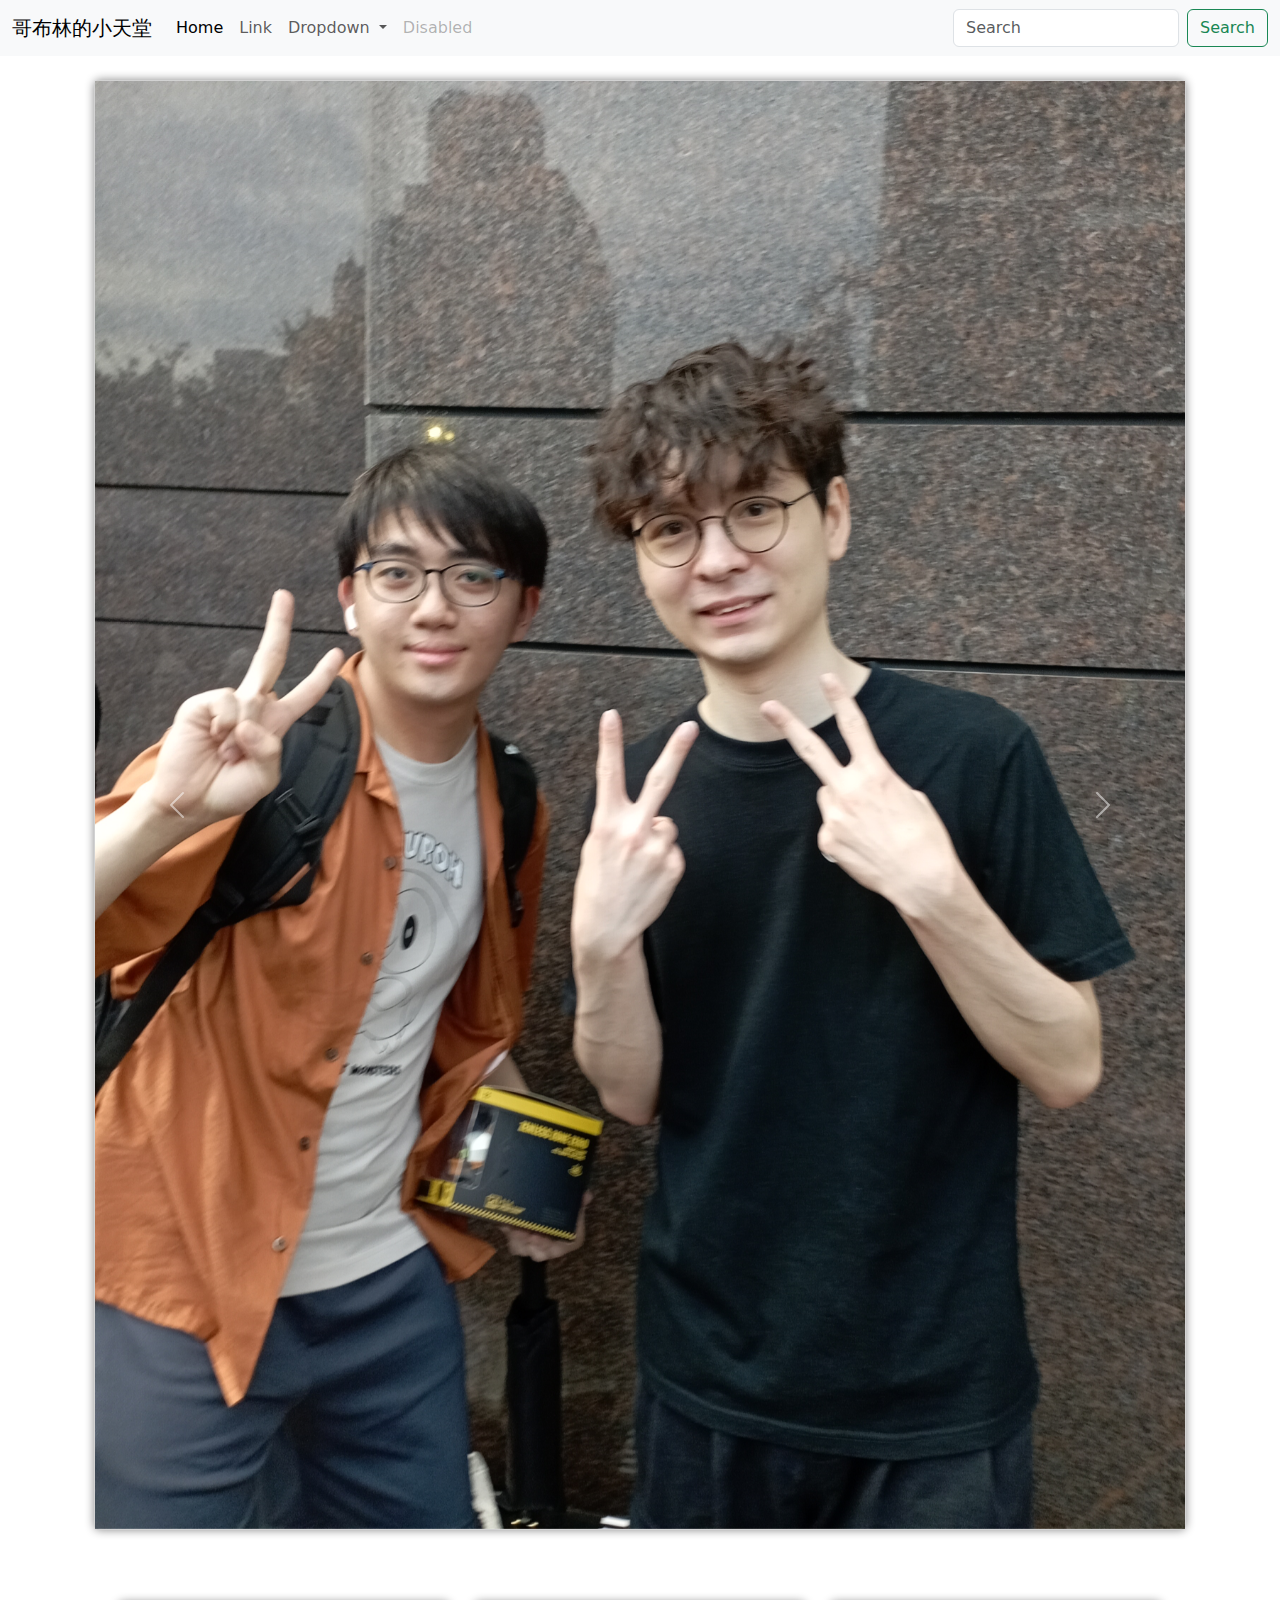
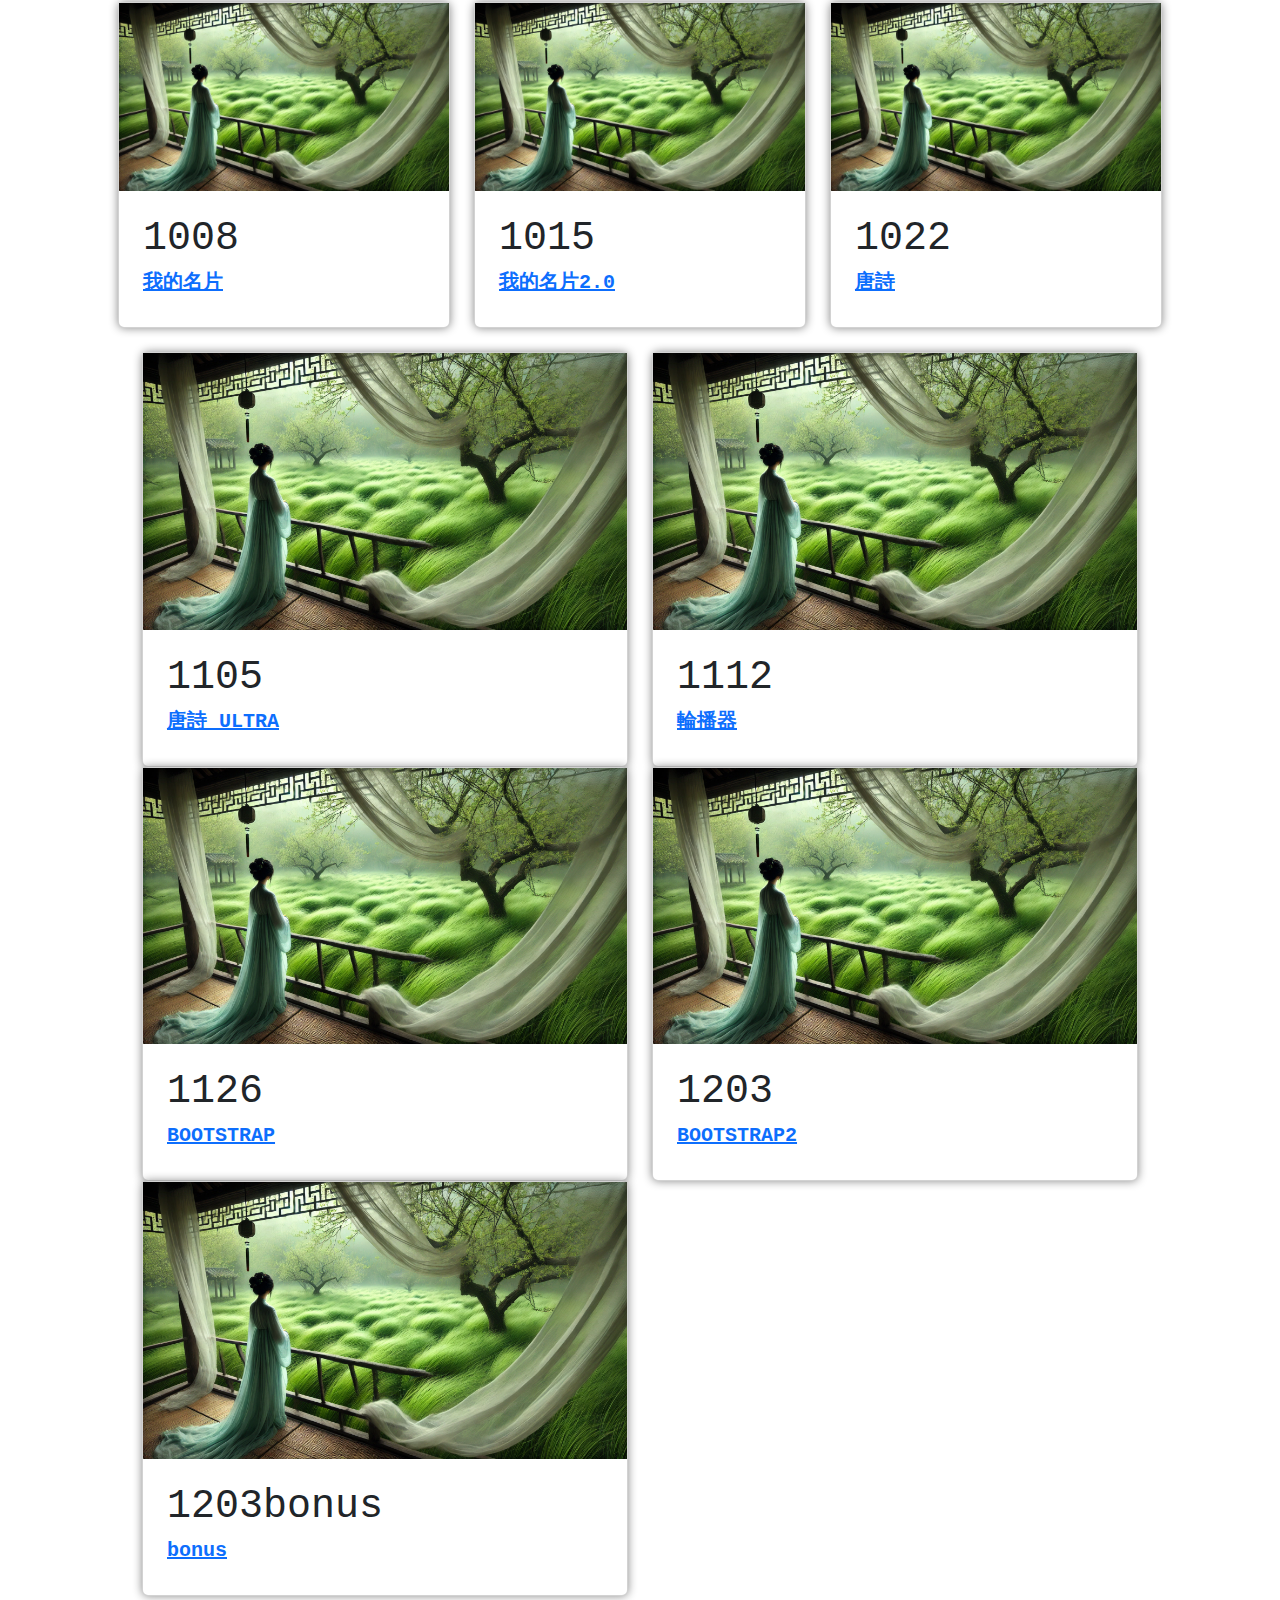
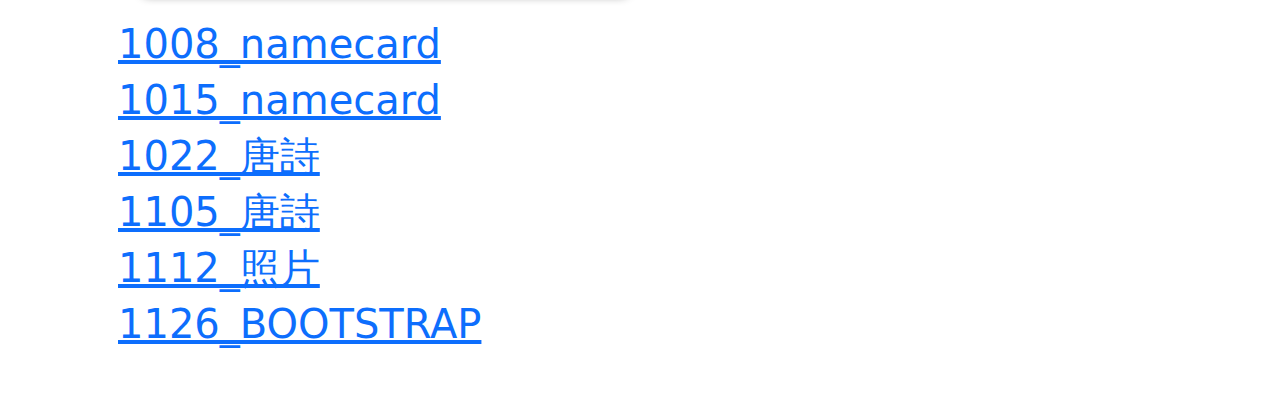
==== index.html @ 8b41d86b "Add files via upload" ====
<!DOCTYPE html>

<html>

	<head>
		<meta charset="utf-8">
		<title>Ian'S NAMECARD</title>
		<link href="https://cdn.jsdelivr.net/npm/bootstrap@5.3.3/dist/css/bootstrap.min.css" rel="stylesheet" integrity="sha384-QWTKZyjpPEjISv5WaRU9OFeRpok6YctnYmDr5pNlyT2bRjXh0JMhjY6hW+ALEwIH" crossorigin="anonymous">
		<script src="https://cdn.jsdelivr.net/npm/bootstrap@5.3.3/dist/js/bootstrap.bundle.min.js" integrity="sha384-YvpcrYf0tY3lHB60NNkmXc5s9fDVZLESaAA55NDzOxhy9GkcIdslK1eN7N6jIeHz" crossorigin="anonymous"></script>
	</head>
	
	<body>	
		<nav class="navbar navbar-expand-lg bg-body-tertiary">
			<div class="container-fluid">
			  <a class="navbar-brand" href="#">哥布林的小天堂</a>
			  <button class="navbar-toggler" type="button" data-bs-toggle="collapse" data-bs-target="#navbarSupportedContent" aria-controls="navbarSupportedContent" aria-expanded="false" aria-label="Toggle navigation">
				<span class="navbar-toggler-icon"></span>
			  </button>
			  <div class="collapse navbar-collapse" id="navbarSupportedContent">
				<ul class="navbar-nav me-auto mb-2 mb-lg-0">
				  <li class="nav-item">
					<a class="nav-link active" aria-current="page" href="#">Home</a>
				  </li>
				  <li class="nav-item">
					<a class="nav-link" href="#">Link</a>
				  </li>
				  <li class="nav-item dropdown">
					<a class="nav-link dropdown-toggle" href="#" role="button" data-bs-toggle="dropdown" aria-expanded="false">
					  Dropdown
					</a>
					<ul class="dropdown-menu">
					  <li><a class="dropdown-item" href="#">Action</a></li>
					  <li><a class="dropdown-item" href="#">Another action</a></li>
					  <li><hr class="dropdown-divider"></li>
					  <li><a class="dropdown-item" href="#">Something else here</a></li>
					</ul>
				  </li>
				  <li class="nav-item">
					<a class="nav-link disabled" aria-disabled="true">Disabled</a>
				  </li>
				</ul>
				<form class="d-flex" role="search">
				  <input class="form-control me-2" type="search" placeholder="Search" aria-label="Search">
				  <button class="btn btn-outline-success" type="submit">Search</button>
				</form>
			  </div>
			</div>
		  </nav>

		  <!--該死的1112-->
		  <div class="container">
			<div class="card">
			<div id="carouselExampleAutoplaying" class="carousel slide" data-bs-ride="carousel">
				<div class="carousel-inner">
				  <div class="carousel-item active">
					<img src="1112/123.jpg" class="d-block w-100" alt="...">
				  </div>
				  <div class="carousel-item">
					<img src="1112/456.jpg" class="d-block w-100" alt="...">
				  </div>
				  <div class="carousel-item">
					<img src="1112/789.jpg" class="d-block w-100" alt="...">
				  </div>
				  <div class="carousel-item">
					<img src="1112/1011.jpg" class="d-block w-100" alt="...">
				  </div>
				  <div class="carousel-item">
					<img src="1112/1213.jpg" class="d-block w-100" alt="...">
				  </div>
				</div>
				<button class="carousel-control-prev" type="button" data-bs-target="#carouselExampleAutoplaying" data-bs-slide="prev">
				  <span class="carousel-control-prev-icon" aria-hidden="true"></span>
				  <span class="visually-hidden">Previous</span>
				</button>
				<button class="carousel-control-next" type="button" data-bs-target="#carouselExampleAutoplaying" data-bs-slide="next">
				  <span class="carousel-control-next-icon" aria-hidden="true"></span>
				  <span class="visually-hidden">Next</span>
				</button>
			  </div>
			</div>
			</div>	

			<!--唐詩-->
			<div class="container ">
				<style>
						 .card {
							 width: 100%;
							 box-shadow: 0px 0px 10px 0px #888888;
						 }
						 
						 .container{
							 padding: 24px 24px;
						 
						 }
						 .lxgw-wenkai-mono-tc-regular {
			  font-family: "LXGW WenKai Mono TC", monospace;
			  font-weight: 400;
			  font-style: normal;}
			  </style>
			  <div class="container ">
			  <div class="row">
				<div class="col-4">
				<div class="card">
					  
					 <img src="1105/123.png" ait="Avatar" style="width:100%">
					  <div class="container lxgw-wenkai-mono-tc-regular">
					  <h1>1008</h2>
				<h5><b><a href="./1008/1008_namecard.html">我的名片</a></b></h4>
					
					  </div>
					</div>
				</div>
				<div class="col-4">
					<div class="card">
					  
					 <img src="1105/123.png" ait="Avatar" style="width:100%">
					  <div class="container lxgw-wenkai-mono-tc-regular">
					  <h1>1015</h2>
				<h5><b><a href="./1015/index.html">我的名片2.0</a></b></h4>
					
			
					  </div>
					</div>
				</div>
				<div class="col-4">
					<div class="card">
					  
					 <img src="1105/123.png" ait="Avatar" style="width:100%">
					  <div class="container lxgw-wenkai-mono-tc-regular">
					  <h1> 1022</h2>
				<h5><b><a href="./1022/index.html">唐詩</a></b></h4>
					
					  </div>
					</div>
				</div>
			   
				</div>
			   
			
				 <div class="container ">
			  <div class="row">
				<div class="col-6">
				<div class="card">
					  
					 <img src="1105/123.png" ait="Avatar" style="width:100%">
					  <div class="container lxgw-wenkai-mono-tc-regular">
					  <h1>1105</h2>
				<h5><b><a href="./1105/index.html">唐詩 ULTRA</a></b></h4>
					
					  </div>
					</div>
				</div>
				<div class="col-6">
					<div class="card">
					  
					 <img src="1105/123.png" ait="Avatar" style="width:100%">
					  <div class="container lxgw-wenkai-mono-tc-regular">
					  <h1>1112</h2>
				<h5><b><a href="./1112/index.html">輪播器</a></b></h4>
					
					  </div>
					</div>
				</div>
				<div class="col-6">
					<div class="card">
					  
					 <img src="1105/123.png" ait="Avatar" style="width:100%">
					  <div class="container lxgw-wenkai-mono-tc-regular">
					  <h1>1126</h2>
				<h5><b><a href="./1126/index.html">BOOTSTRAP</a></b></h4>
					
					  </div>
					</div>
				</div>
				<div class="col-6">
					<div class="card">
					  
					 <img src="1105/123.png" ait="Avatar" style="width:100%">
					  <div class="container lxgw-wenkai-mono-tc-regular">
					  <h1>1203</h2>
				<h5><b><a href="./1203/index.html">BOOTSTRAP2</a></b></h4>
					
					  </div>
					</div>
				</div>
				<div class="col-6">
					<div class="card">
					  
					 <img src="1105/123.png" ait="Avatar" style="width:100%">
					  <div class="container lxgw-wenkai-mono-tc-regular">
					  <h1>1203bonus</h2>
				<h5><b><a href="./1203bonus/index.html">bonus</a></b></h4>
					
					  </div>
					</div>
				</div>
				
			   
				</div>
				 </div>
			  
		<h1>
		
		   <a href='.\1008\1008_namecard.html'>
		       1008_namecard
			</a>
        </h1>   
		<h1>
		   <a href='.\1015\index.html'>
		       1015_namecard
			</a>
        </h1>   	
		<h1>
		   <a href='.\1022\index.html'>
		       1022_唐詩
			</a>
        </h1>   
			<h1>
		   <a href='.\1105\index.html'>
		       1105_唐詩
			</a>
        </h1>   
		<h1>
		   <a href='.\1112\index.html'>
		       1112_照片
			</a>
        </h1>   
				  <h1>
		   <a href='.\1126\index.html'>
		       1126_BOOTSTRAP
			</a>
        </h1>   
	</body>


</html>
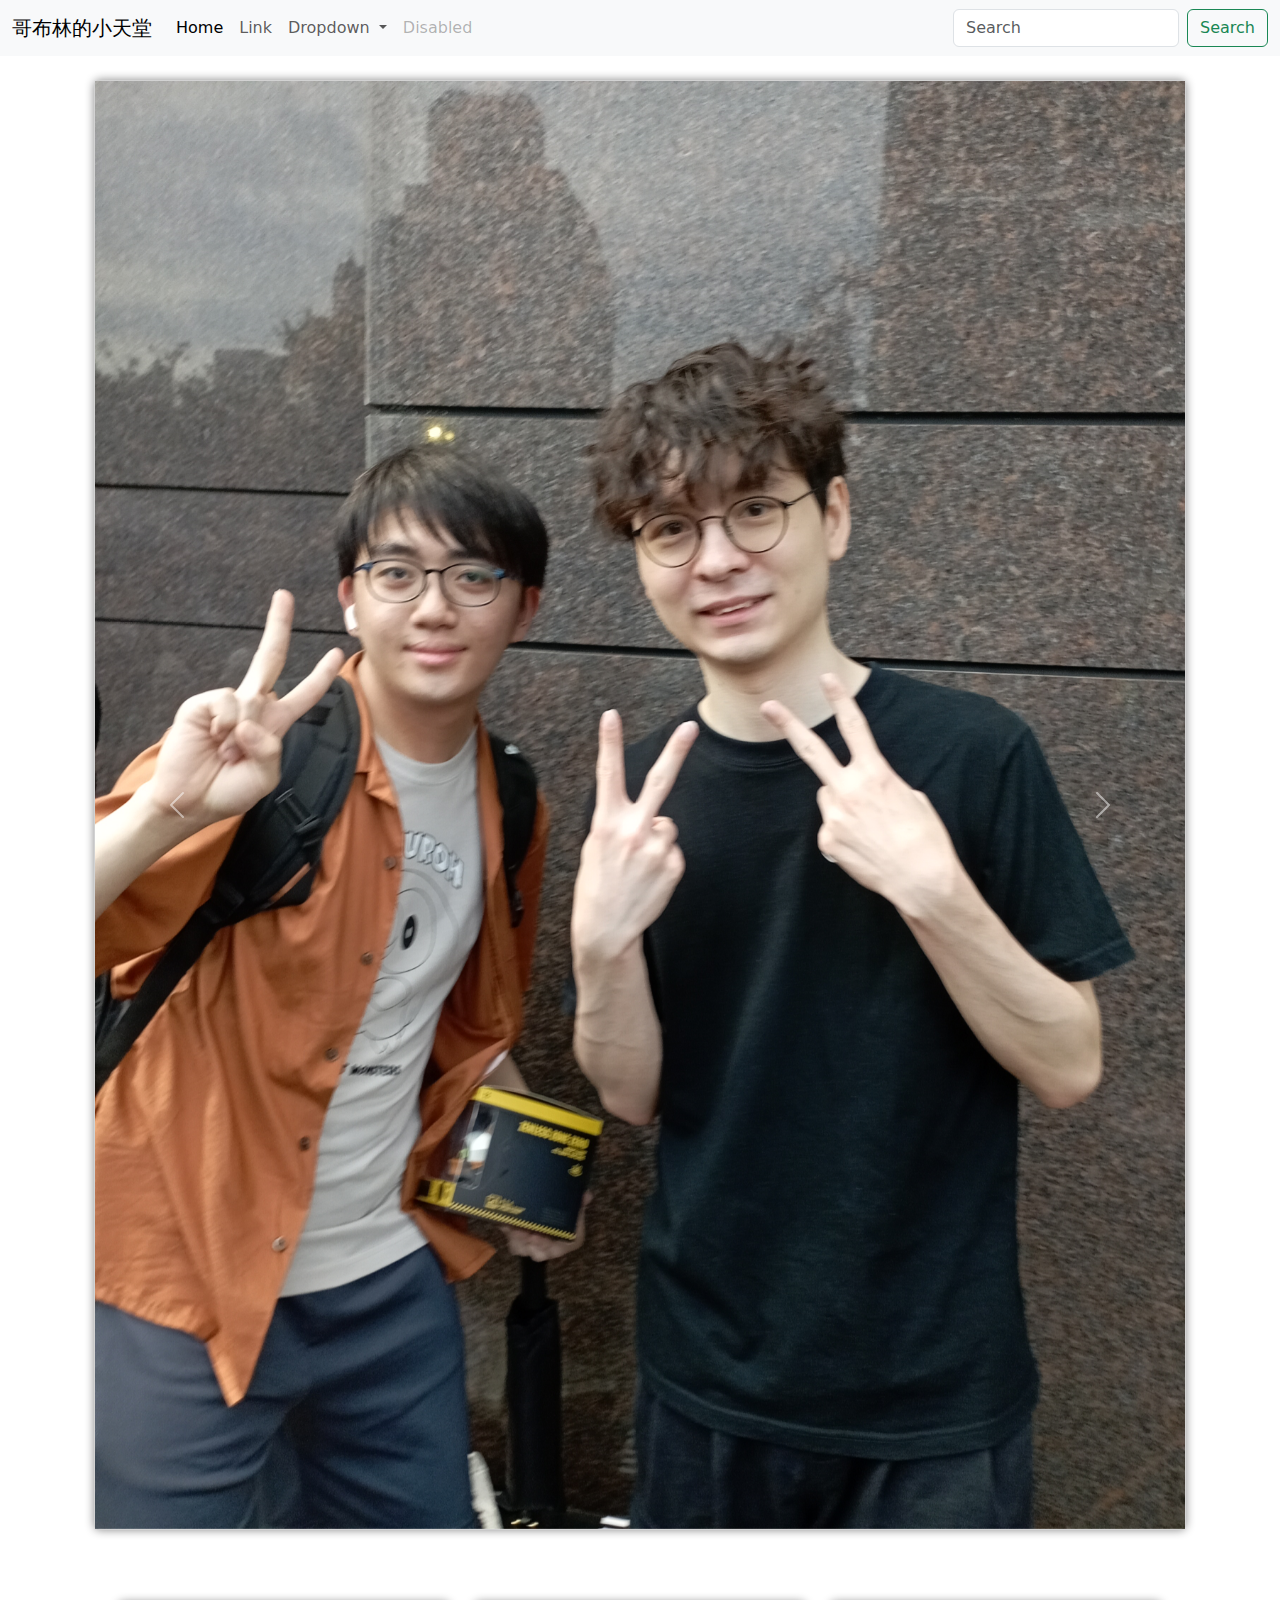
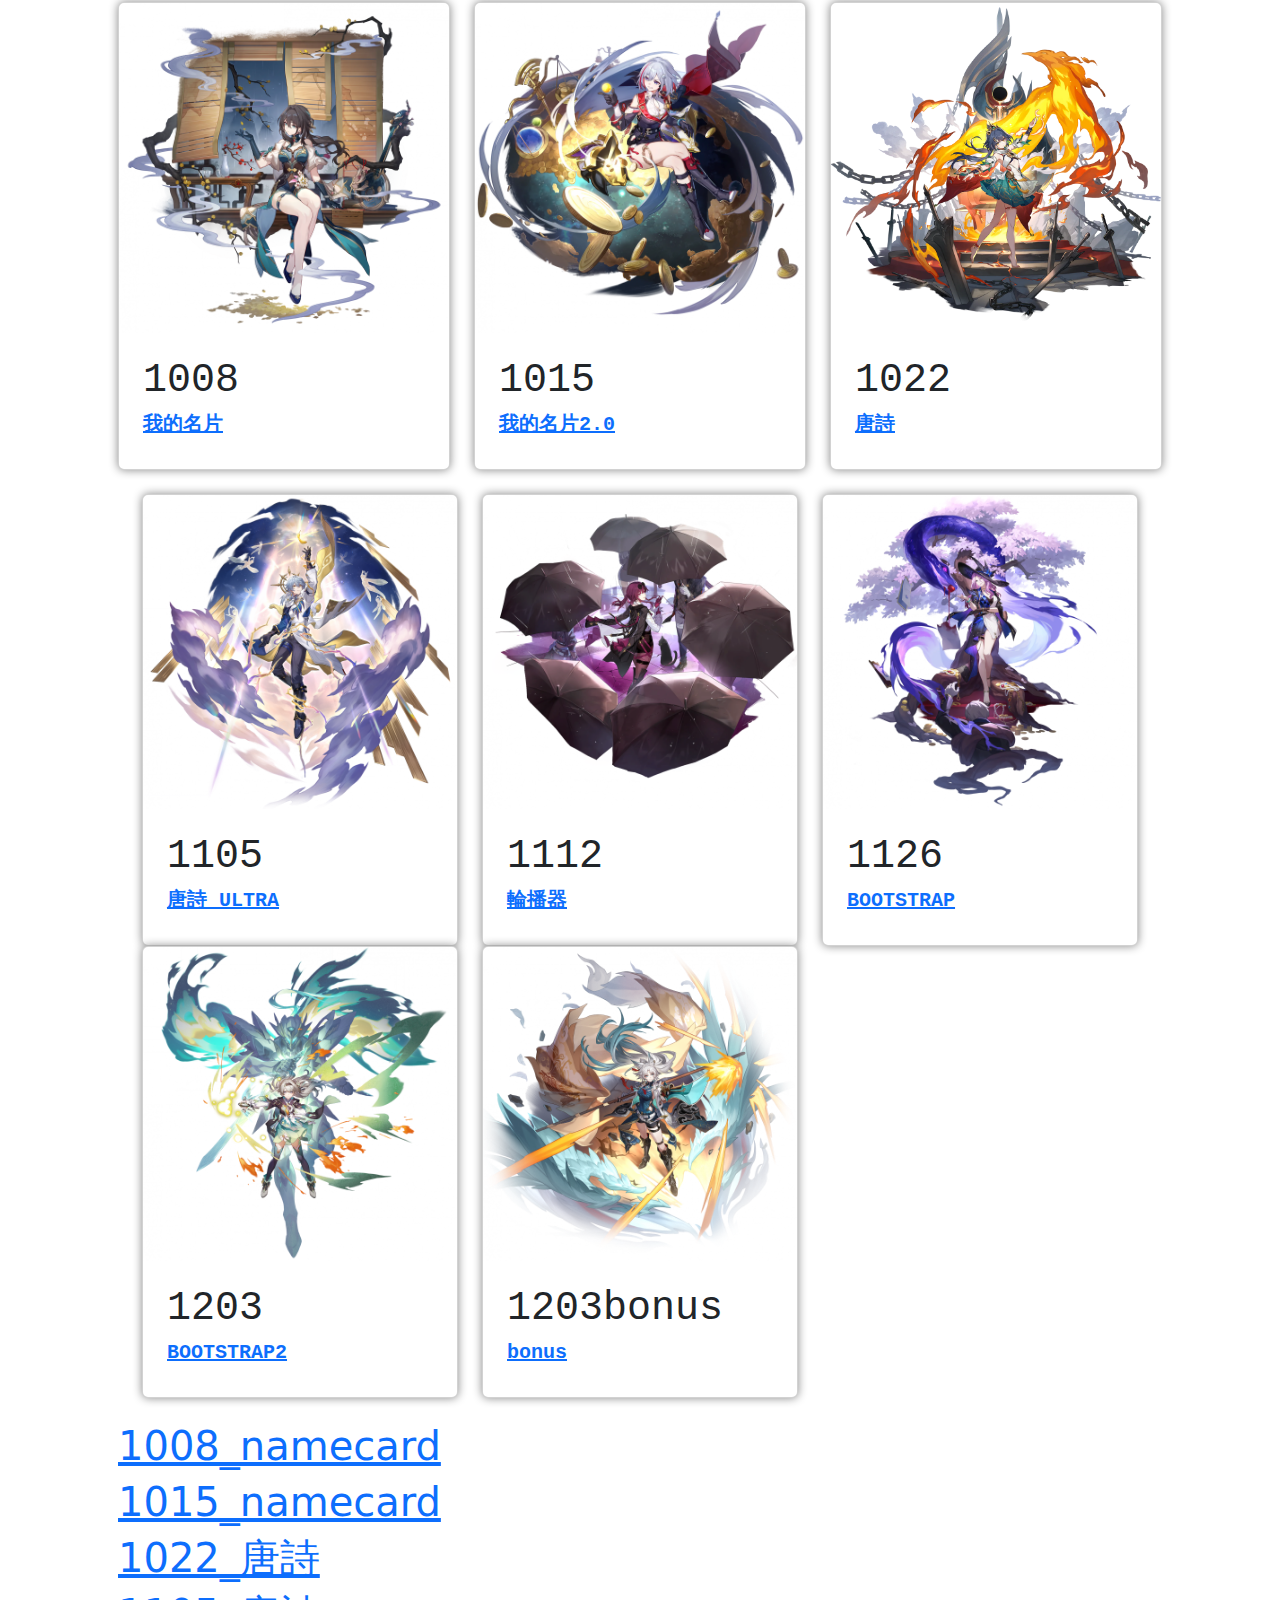
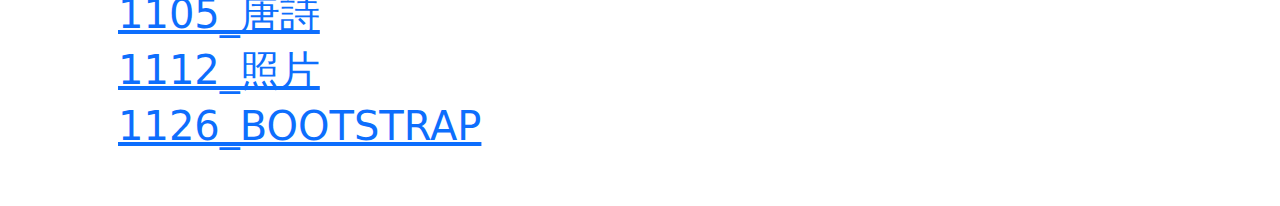
==== commit 521b590b: "Add files via upload" ====
--- a/index.html
+++ b/index.html
@@ -102,7 +102,7 @@
 				<div class="col-4">
 				<div class="card">
 					  
-					 <img src="1105/123.png" ait="Avatar" style="width:100%">
+					 <img src="1105/阮•梅.png" ait="Avatar" style="width:100%">
 					  <div class="container lxgw-wenkai-mono-tc-regular">
 					  <h1>1008</h2>
 				<h5><b><a href="./1008/1008_namecard.html">我的名片</a></b></h4>
@@ -113,7 +113,7 @@
 				<div class="col-4">
 					<div class="card">
 					  
-					 <img src="1105/123.png" ait="Avatar" style="width:100%">
+					 <img src="1105/托帕.png" ait="Avatar" style="width:100%">
 					  <div class="container lxgw-wenkai-mono-tc-regular">
 					  <h1>1015</h2>
 				<h5><b><a href="./1015/index.html">我的名片2.0</a></b></h4>
@@ -125,7 +125,7 @@
 				<div class="col-4">
 					<div class="card">
 					  
-					 <img src="1105/123.png" ait="Avatar" style="width:100%">
+					 <img src="1105/雲離.png" ait="Avatar" style="width:100%">
 					  <div class="container lxgw-wenkai-mono-tc-regular">
 					  <h1> 1022</h2>
 				<h5><b><a href="./1022/index.html">唐詩</a></b></h4>
@@ -139,10 +139,10 @@
 			
 				 <div class="container ">
 			  <div class="row">
-				<div class="col-6">
+				<div class="col-4">
 				<div class="card">
 					  
-					 <img src="1105/123.png" ait="Avatar" style="width:100%">
+					 <img src="1105/星期日.png" ait="Avatar" style="width:100%">
 					  <div class="container lxgw-wenkai-mono-tc-regular">
 					  <h1>1105</h2>
 				<h5><b><a href="./1105/index.html">唐詩 ULTRA</a></b></h4>
@@ -150,10 +150,10 @@
 					  </div>
 					</div>
 				</div>
-				<div class="col-6">
-					<div class="card">
-					  
-					 <img src="1105/123.png" ait="Avatar" style="width:100%">
+				<div class="col-4">
+					<div class="card">
+					  
+					 <img src="1105/卡芙卡.png" ait="Avatar" style="width:100%">
 					  <div class="container lxgw-wenkai-mono-tc-regular">
 					  <h1>1112</h2>
 				<h5><b><a href="./1112/index.html">輪播器</a></b></h4>
@@ -161,10 +161,10 @@
 					  </div>
 					</div>
 				</div>
-				<div class="col-6">
-					<div class="card">
-					  
-					 <img src="1105/123.png" ait="Avatar" style="width:100%">
+				<div class="col-4">
+					<div class="card">
+					  
+					 <img src="1105/翡翠.png" ait="Avatar" style="width:100%">
 					  <div class="container lxgw-wenkai-mono-tc-regular">
 					  <h1>1126</h2>
 				<h5><b><a href="./1126/index.html">BOOTSTRAP</a></b></h4>
@@ -172,10 +172,11 @@
 					  </div>
 					</div>
 				</div>
-				<div class="col-6">
-					<div class="card">
-					  
-					 <img src="1105/123.png" ait="Avatar" style="width:100%">
+				<br>
+				<div class="col-4">
+					<div class="card">
+					  
+					 <img src="1105/流萤.png" ait="Avatar" style="width:100%">
 					  <div class="container lxgw-wenkai-mono-tc-regular">
 					  <h1>1203</h2>
 				<h5><b><a href="./1203/index.html">BOOTSTRAP2</a></b></h4>
@@ -183,10 +184,10 @@
 					  </div>
 					</div>
 				</div>
-				<div class="col-6">
-					<div class="card">
-					  
-					 <img src="1105/123.png" ait="Avatar" style="width:100%">
+				<div class="col-4">
+					<div class="card">
+					  
+					 <img src="1105/飛霄.png" ait="Avatar" style="width:100%">
 					  <div class="container lxgw-wenkai-mono-tc-regular">
 					  <h1>1203bonus</h2>
 				<h5><b><a href="./1203bonus/index.html">bonus</a></b></h4>
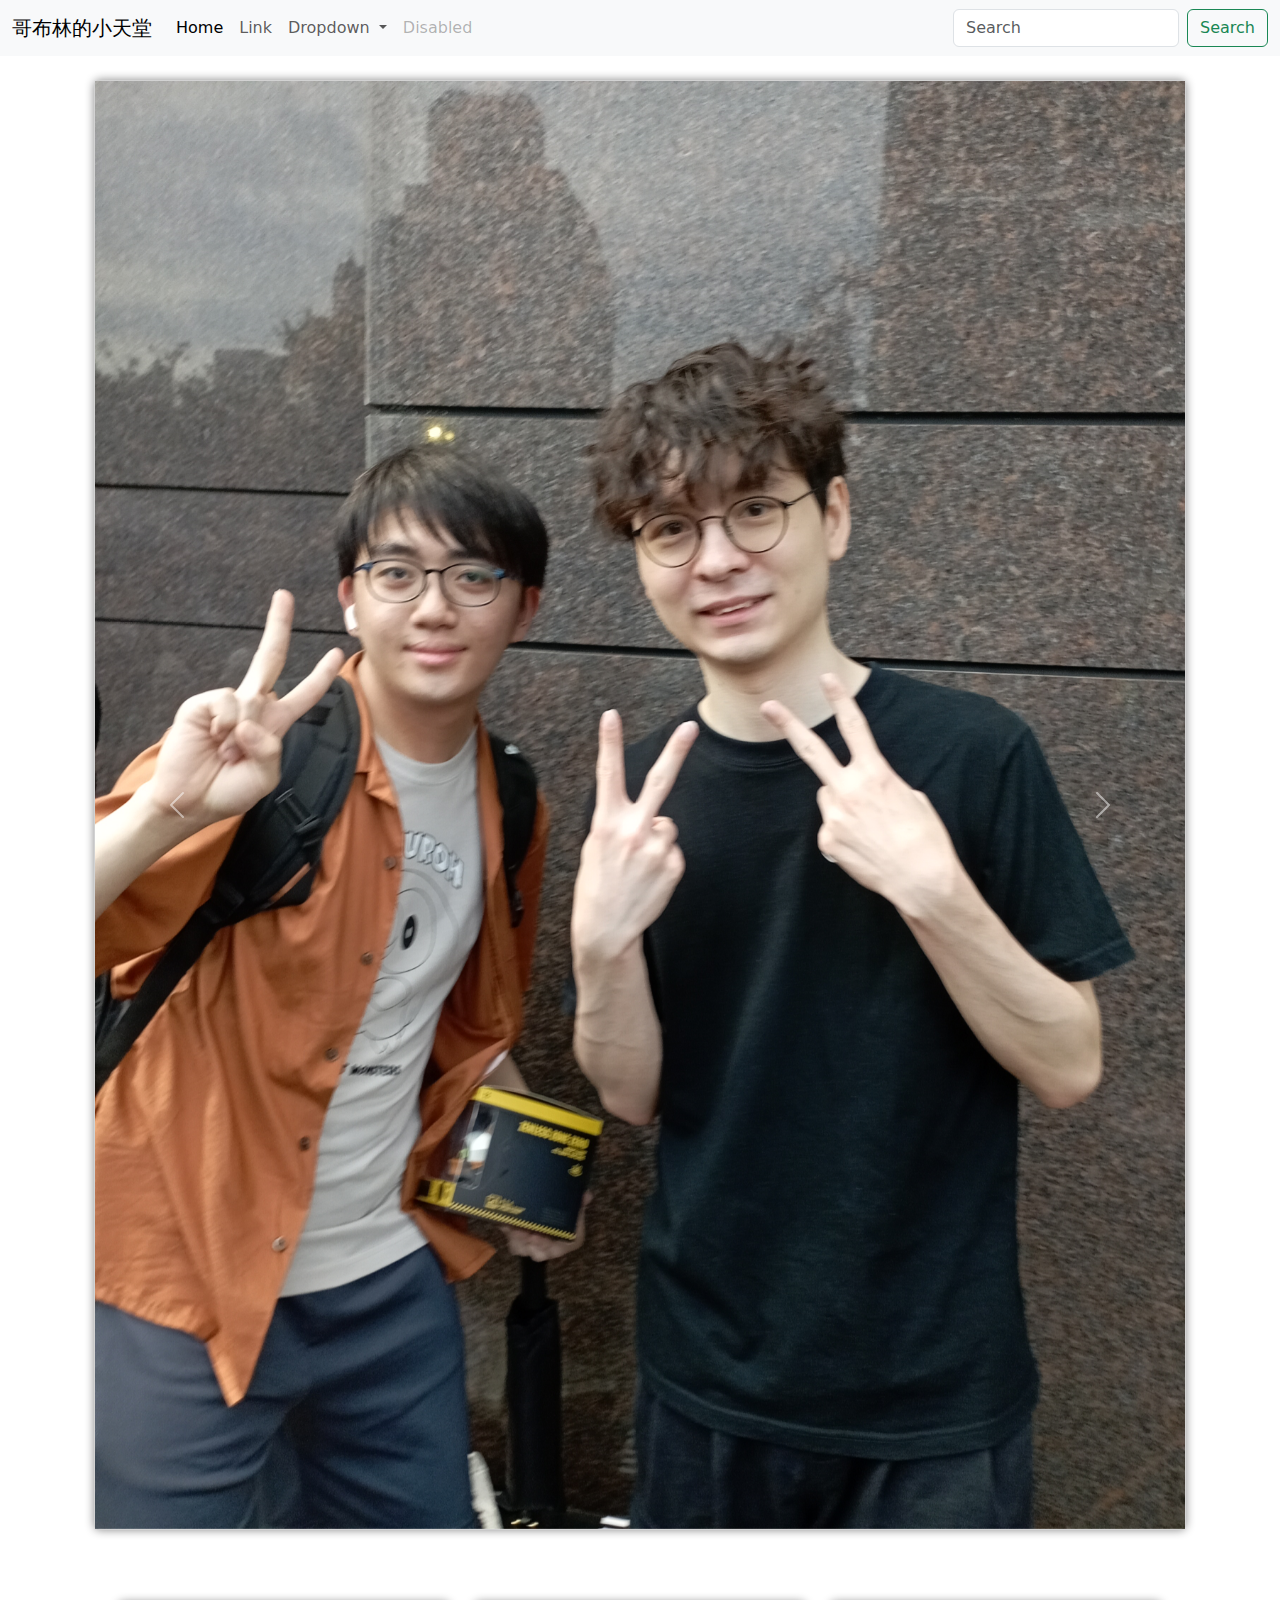
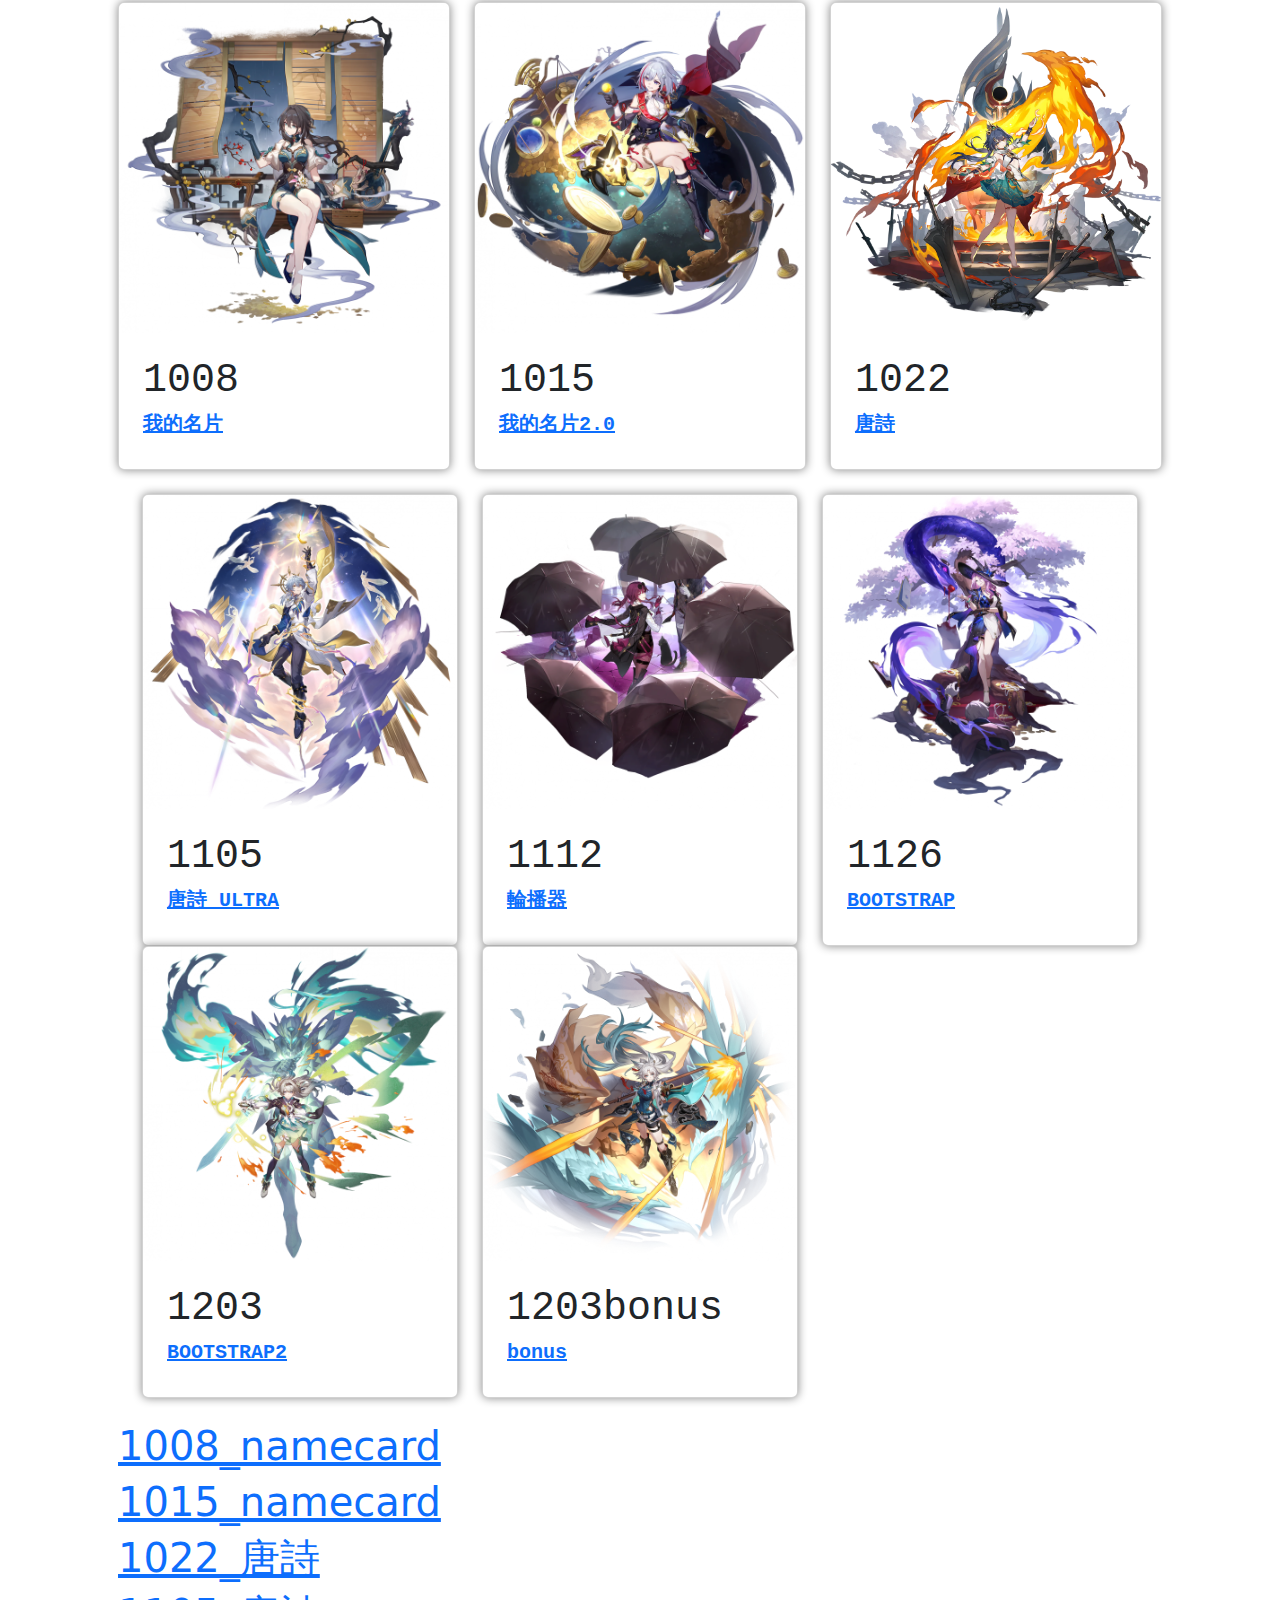
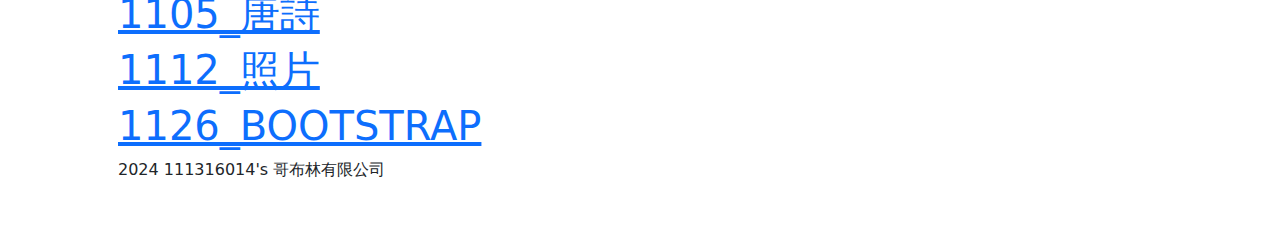
==== commit 49640c99: "Update index.html" ====
--- a/index.html
+++ b/index.html
@@ -231,6 +231,7 @@
 		       1126_BOOTSTRAP
 			</a>
         </h1>   
+				  <p> 2024 111316014's 哥布林有限公司</p>
 	</body>
 
 
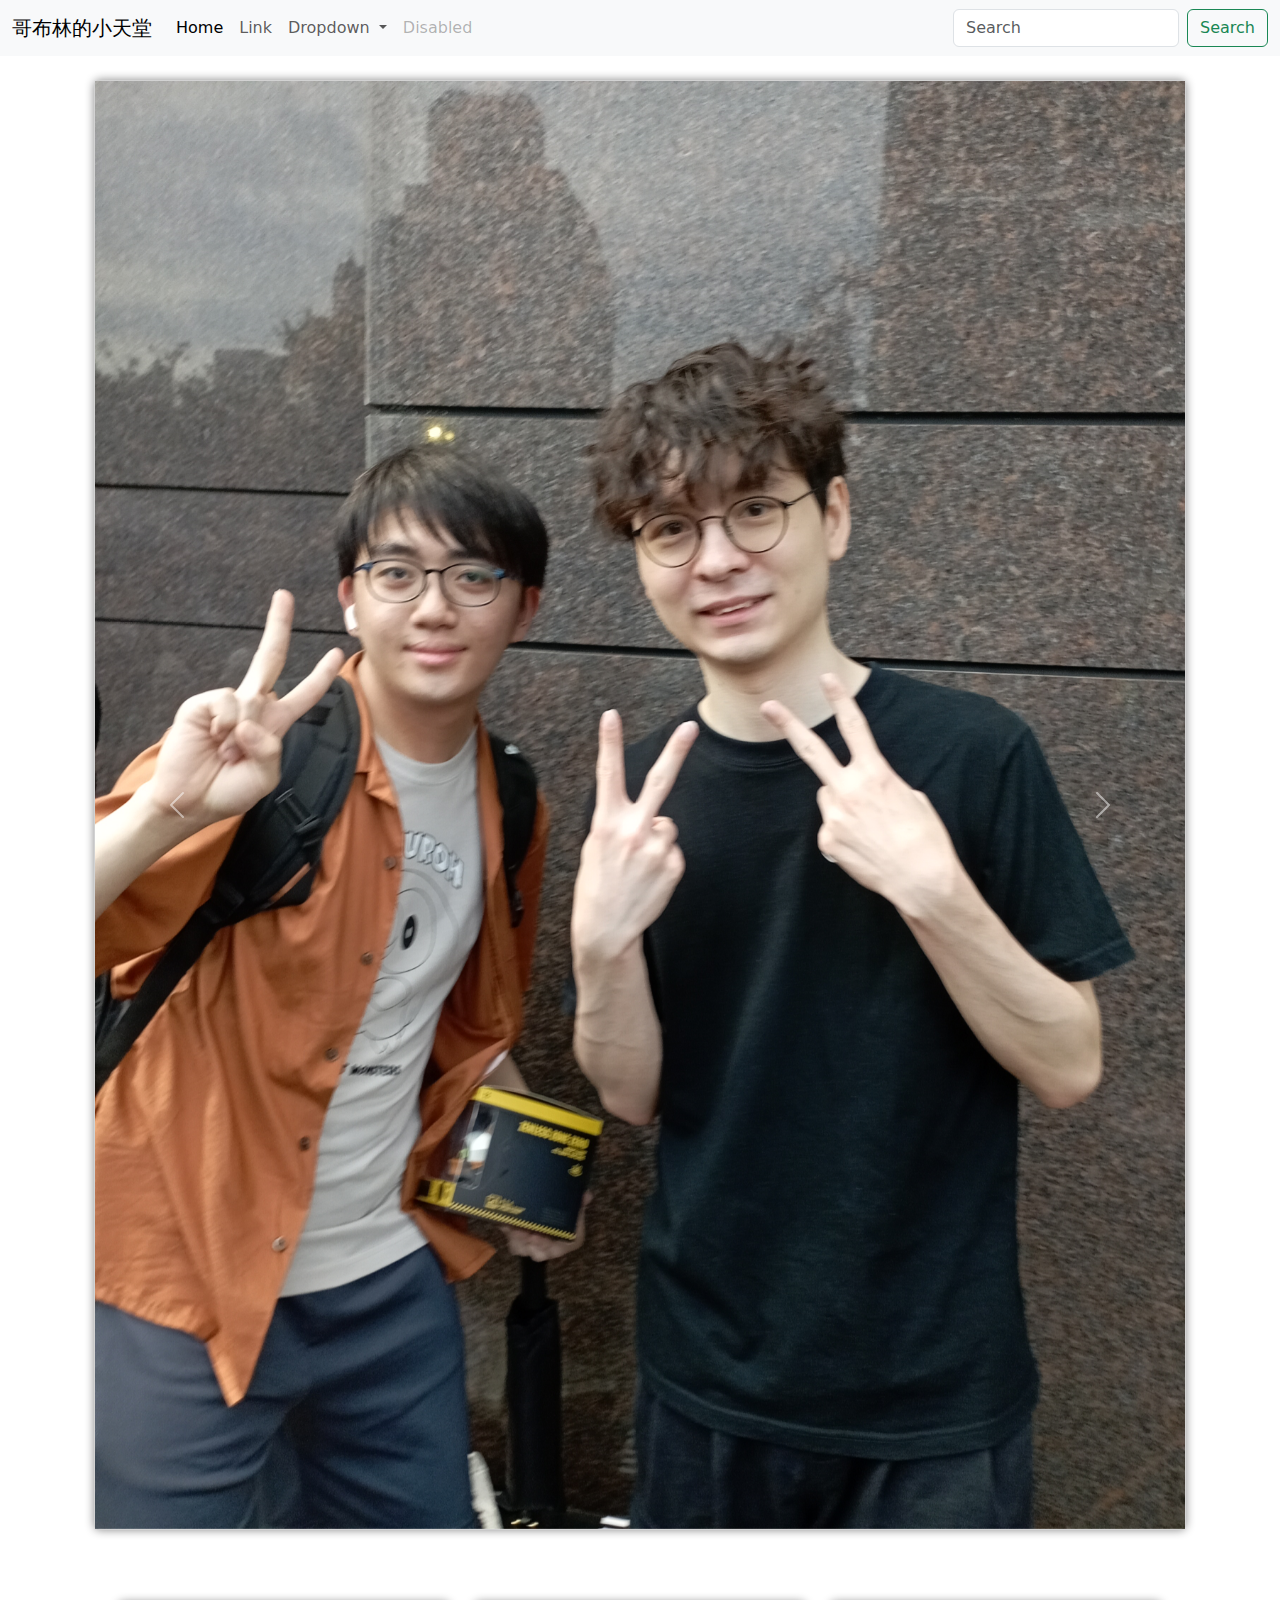
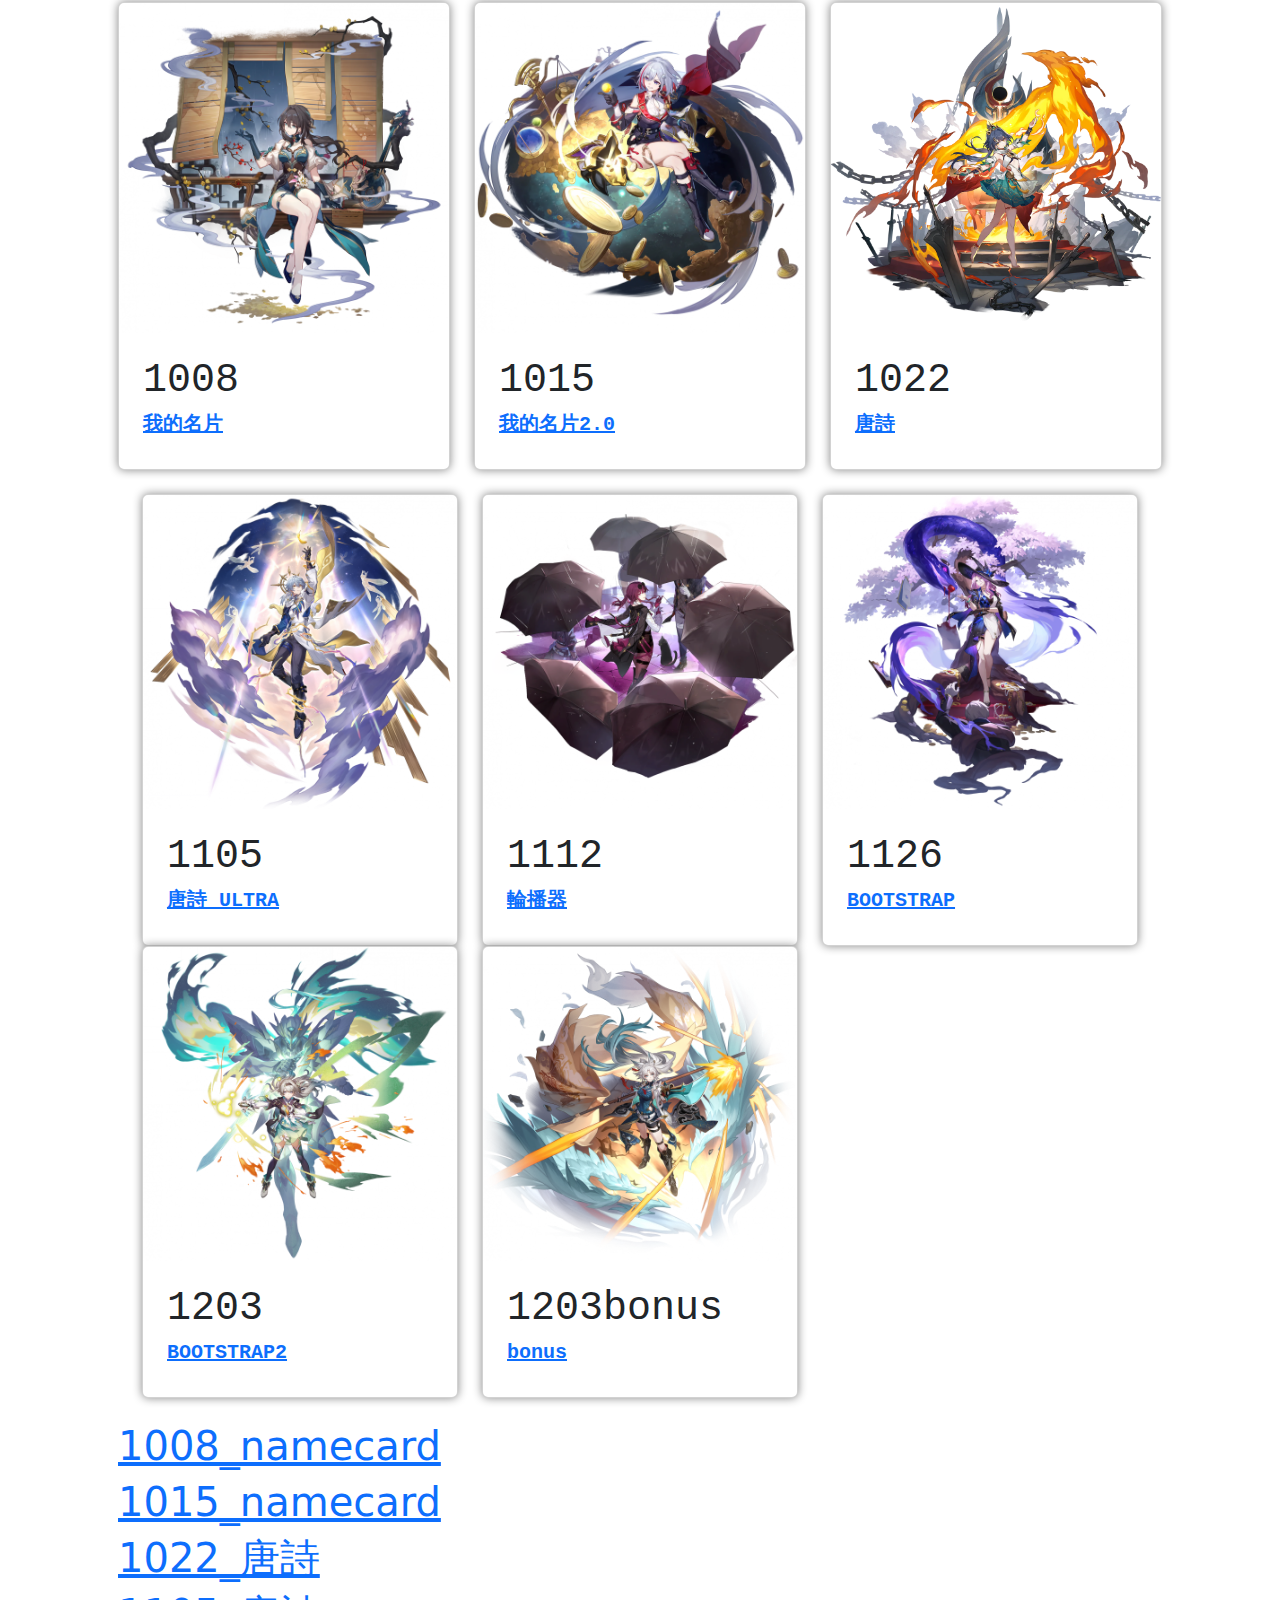
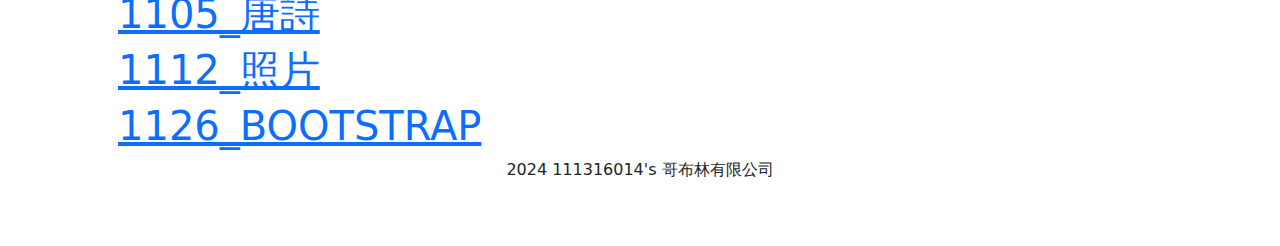
==== commit b1da150c: "Update index.html" ====
--- a/index.html
+++ b/index.html
@@ -231,7 +231,9 @@
 		       1126_BOOTSTRAP
 			</a>
         </h1>   
+				  <div style="text-align:center">
 				  <p> 2024 111316014's 哥布林有限公司</p>
+				</div>
 	</body>
 
 
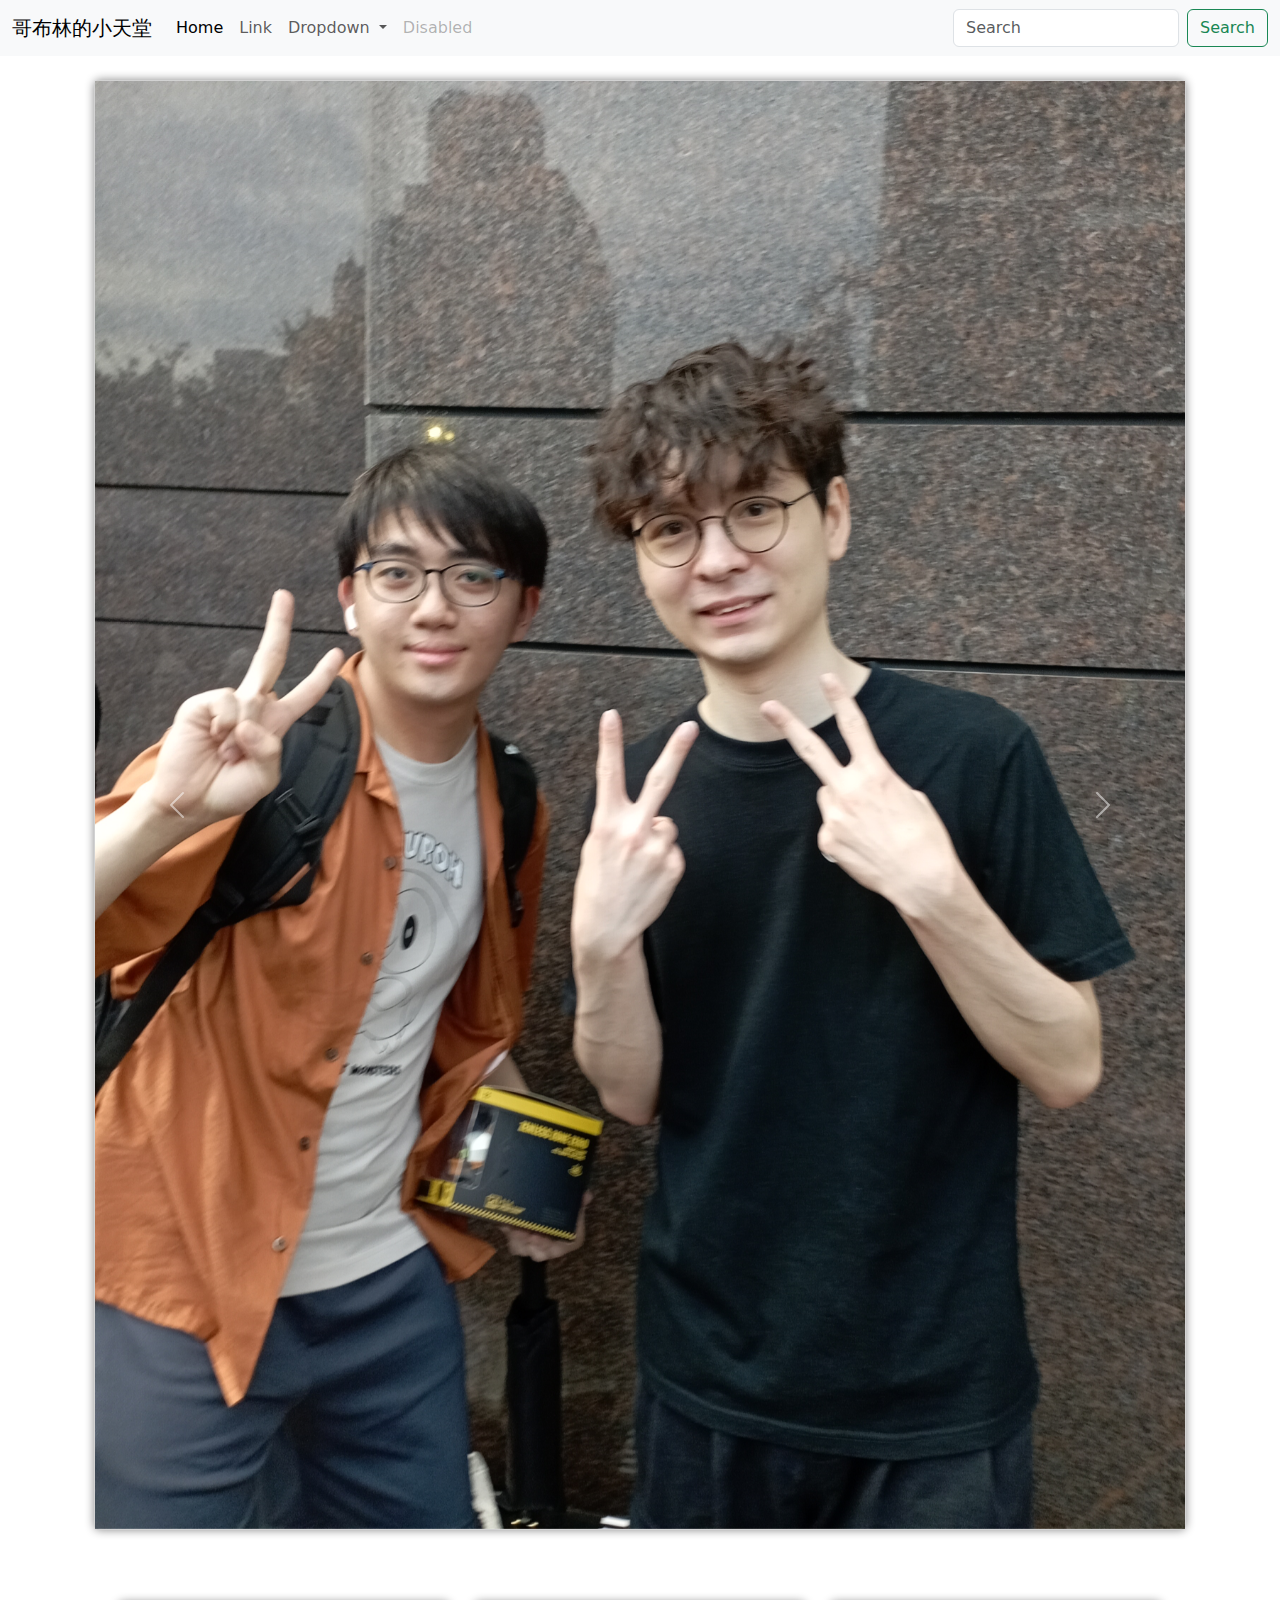
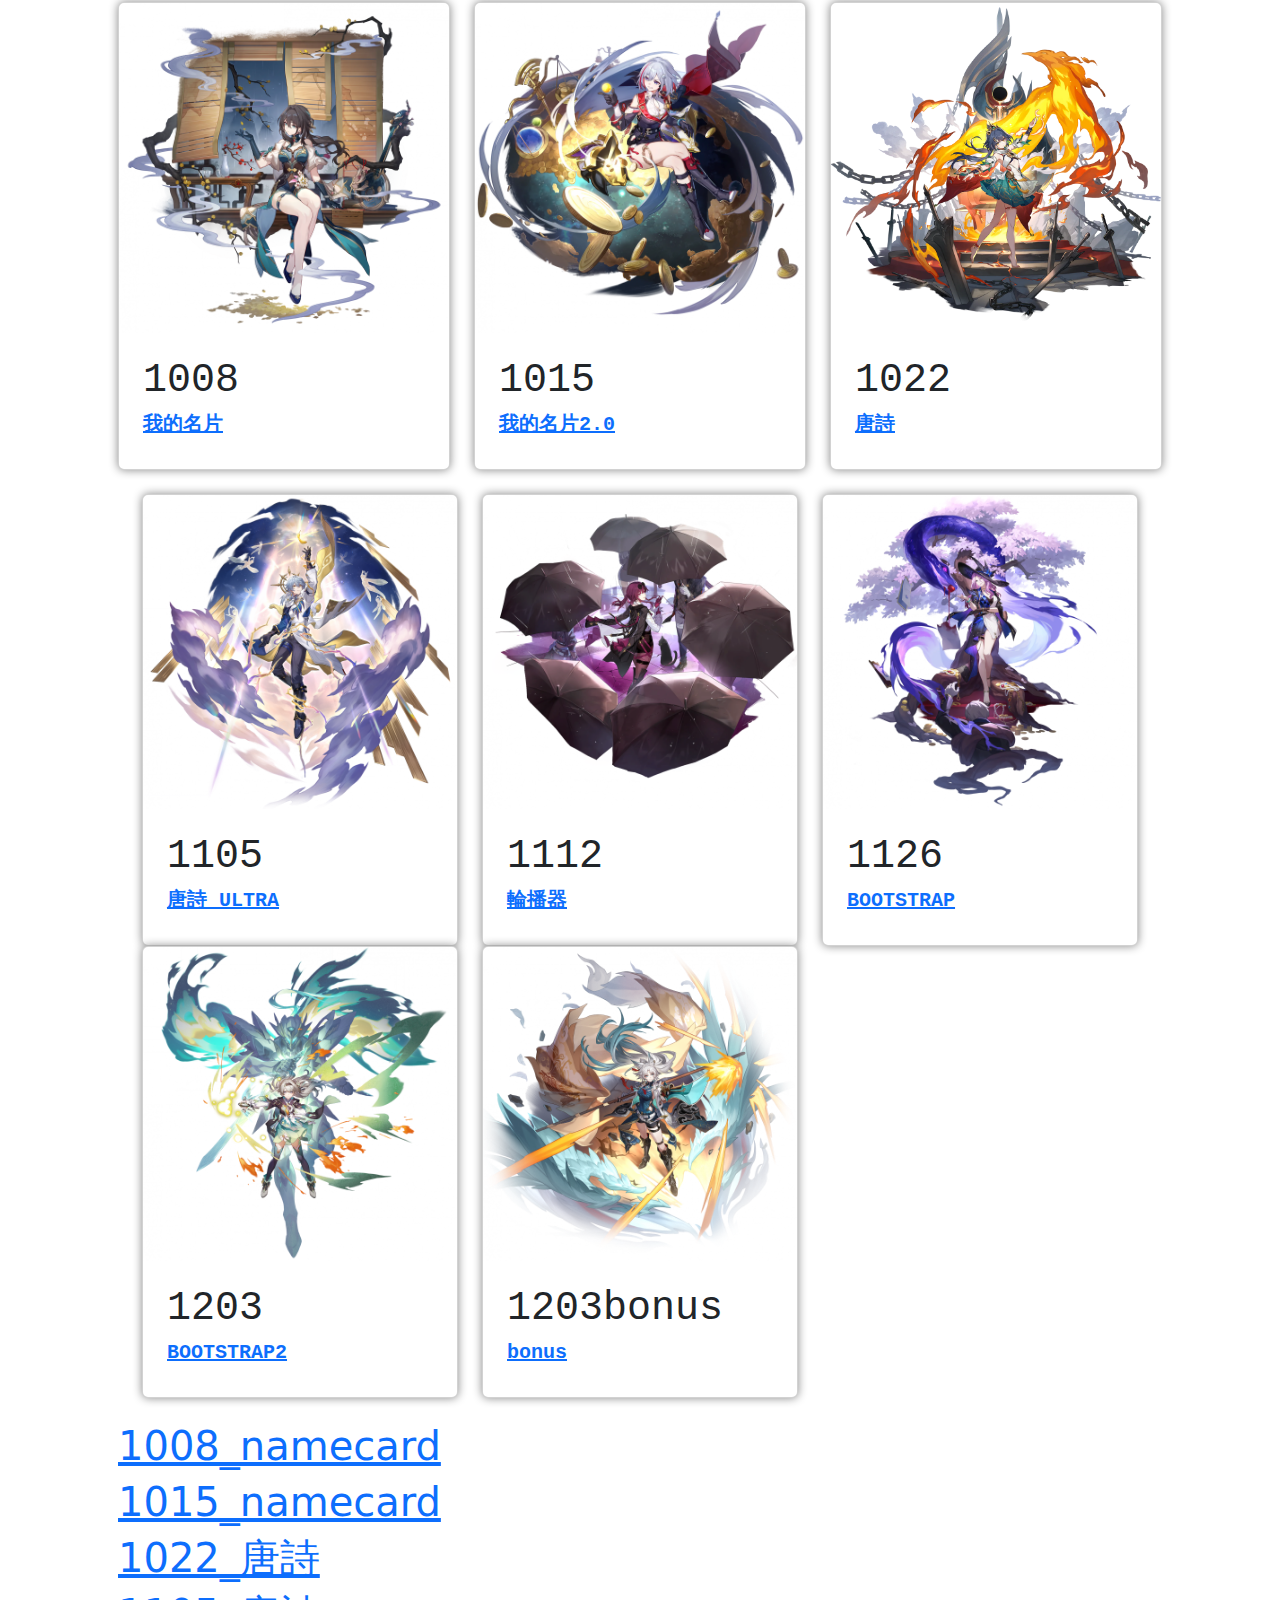
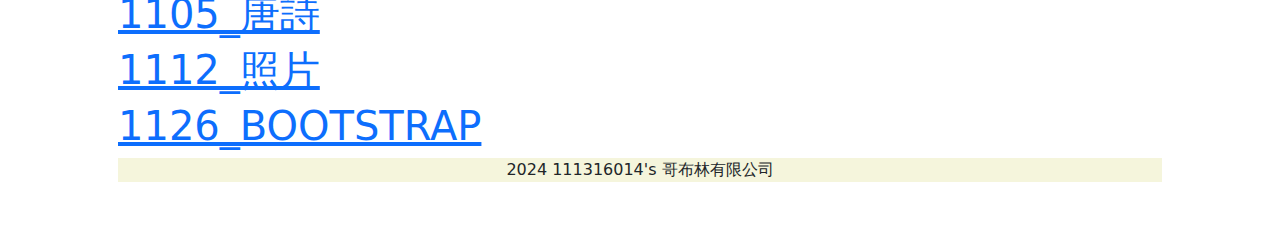
==== commit 9335b57f: "Update index.html" ====
--- a/index.html
+++ b/index.html
@@ -231,7 +231,7 @@
 		       1126_BOOTSTRAP
 			</a>
         </h1>   
-				  <div style="text-align:center">
+				  <div style="text-align:center;background-color:#f5f5dc">
 				  <p> 2024 111316014's 哥布林有限公司</p>
 				</div>
 	</body>
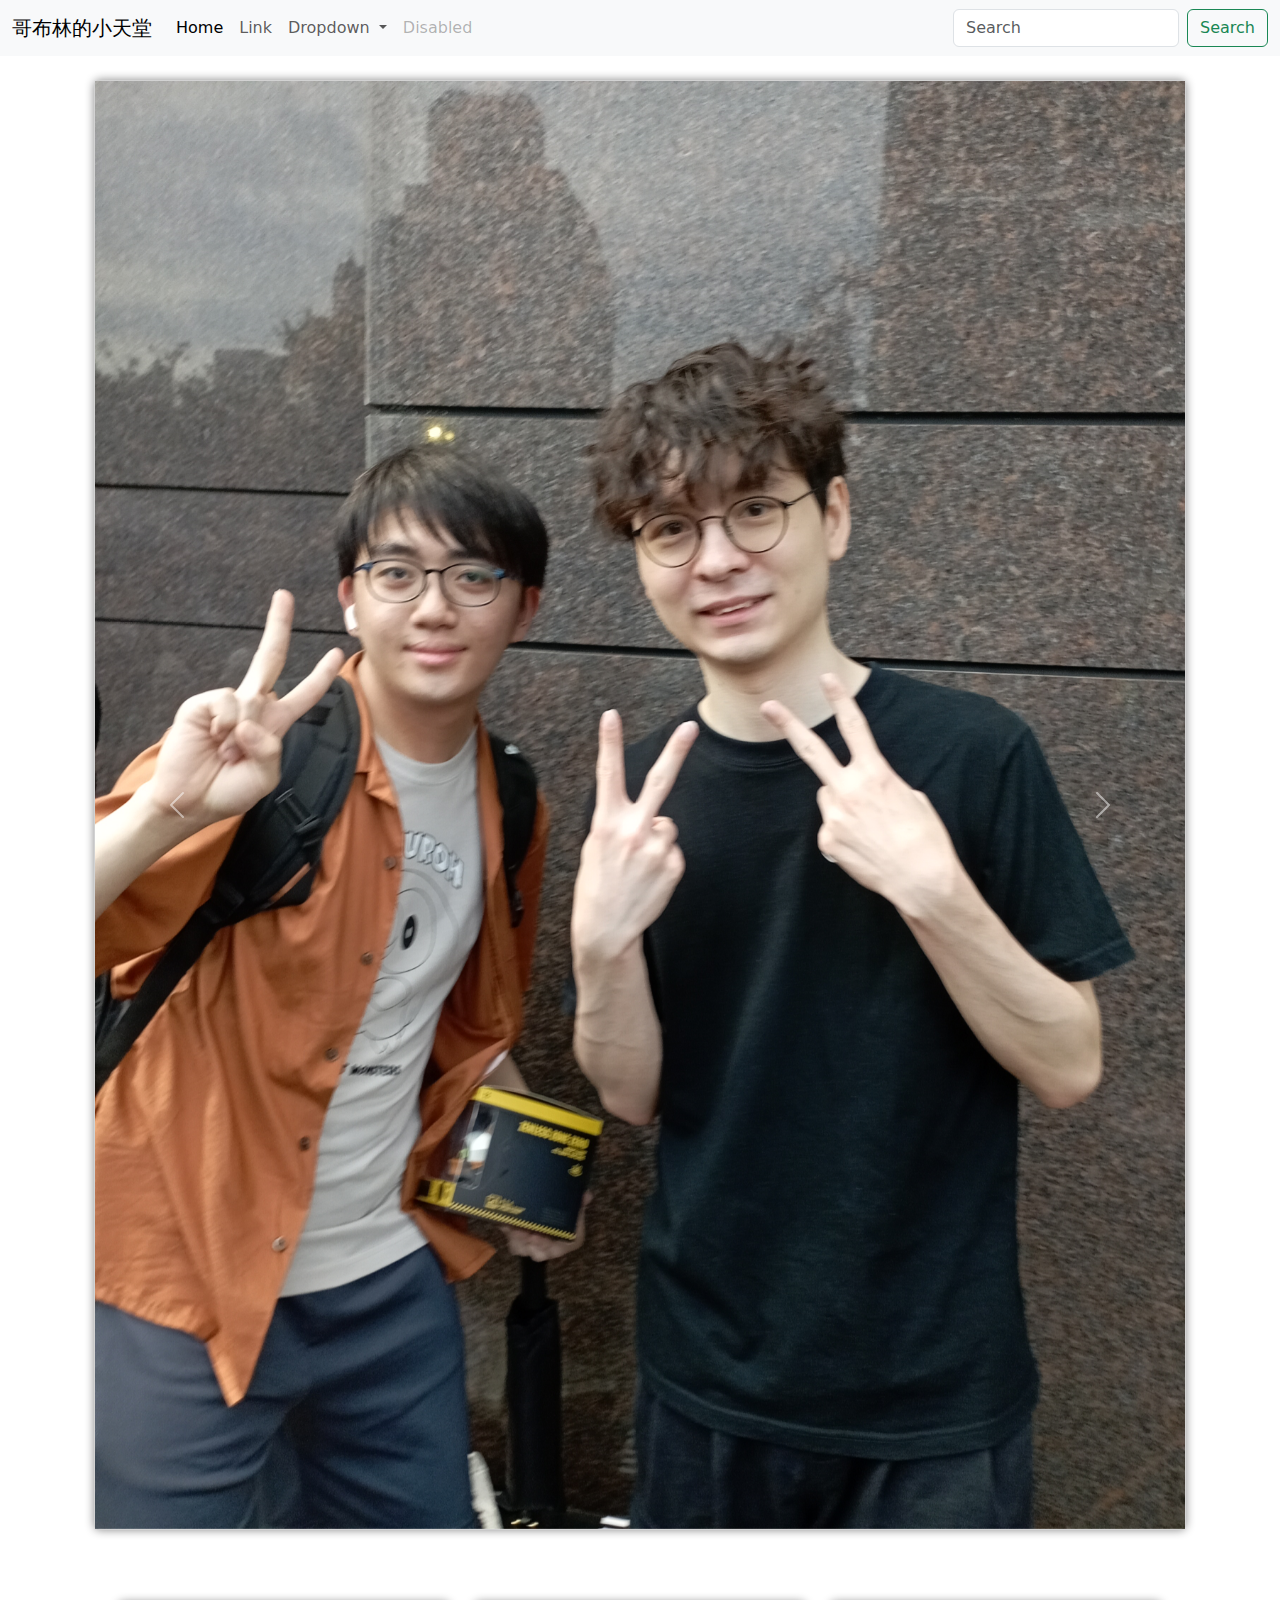
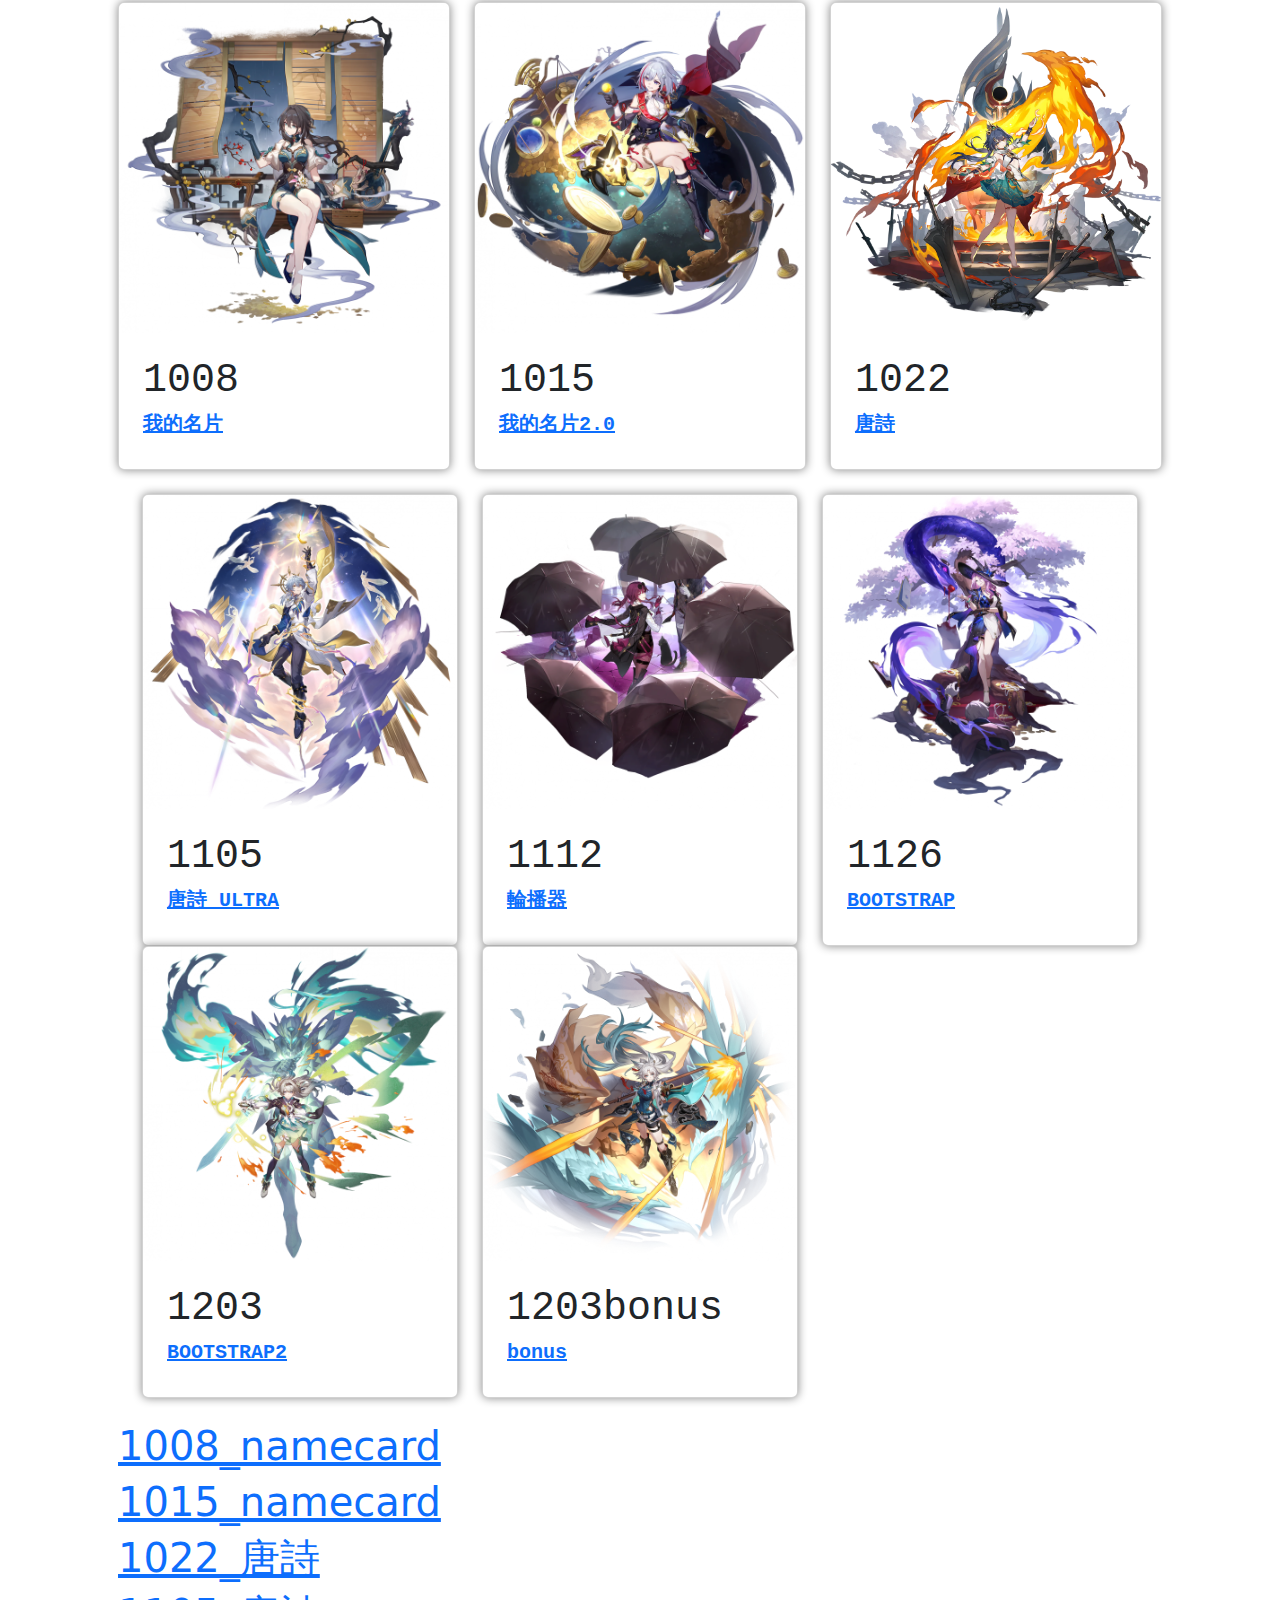
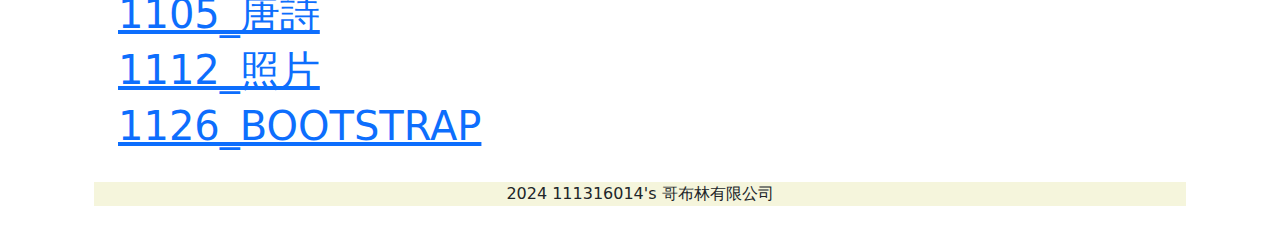
==== commit 53f5b450: "Update index.html" ====
--- a/index.html
+++ b/index.html
@@ -230,7 +230,7 @@
 		   <a href='.\1126\index.html'>
 		       1126_BOOTSTRAP
 			</a>
-        </h1>   
+        </h1>  </div> 
 				  <div style="text-align:center;background-color:#f5f5dc">
 				  <p> 2024 111316014's 哥布林有限公司</p>
 				</div>
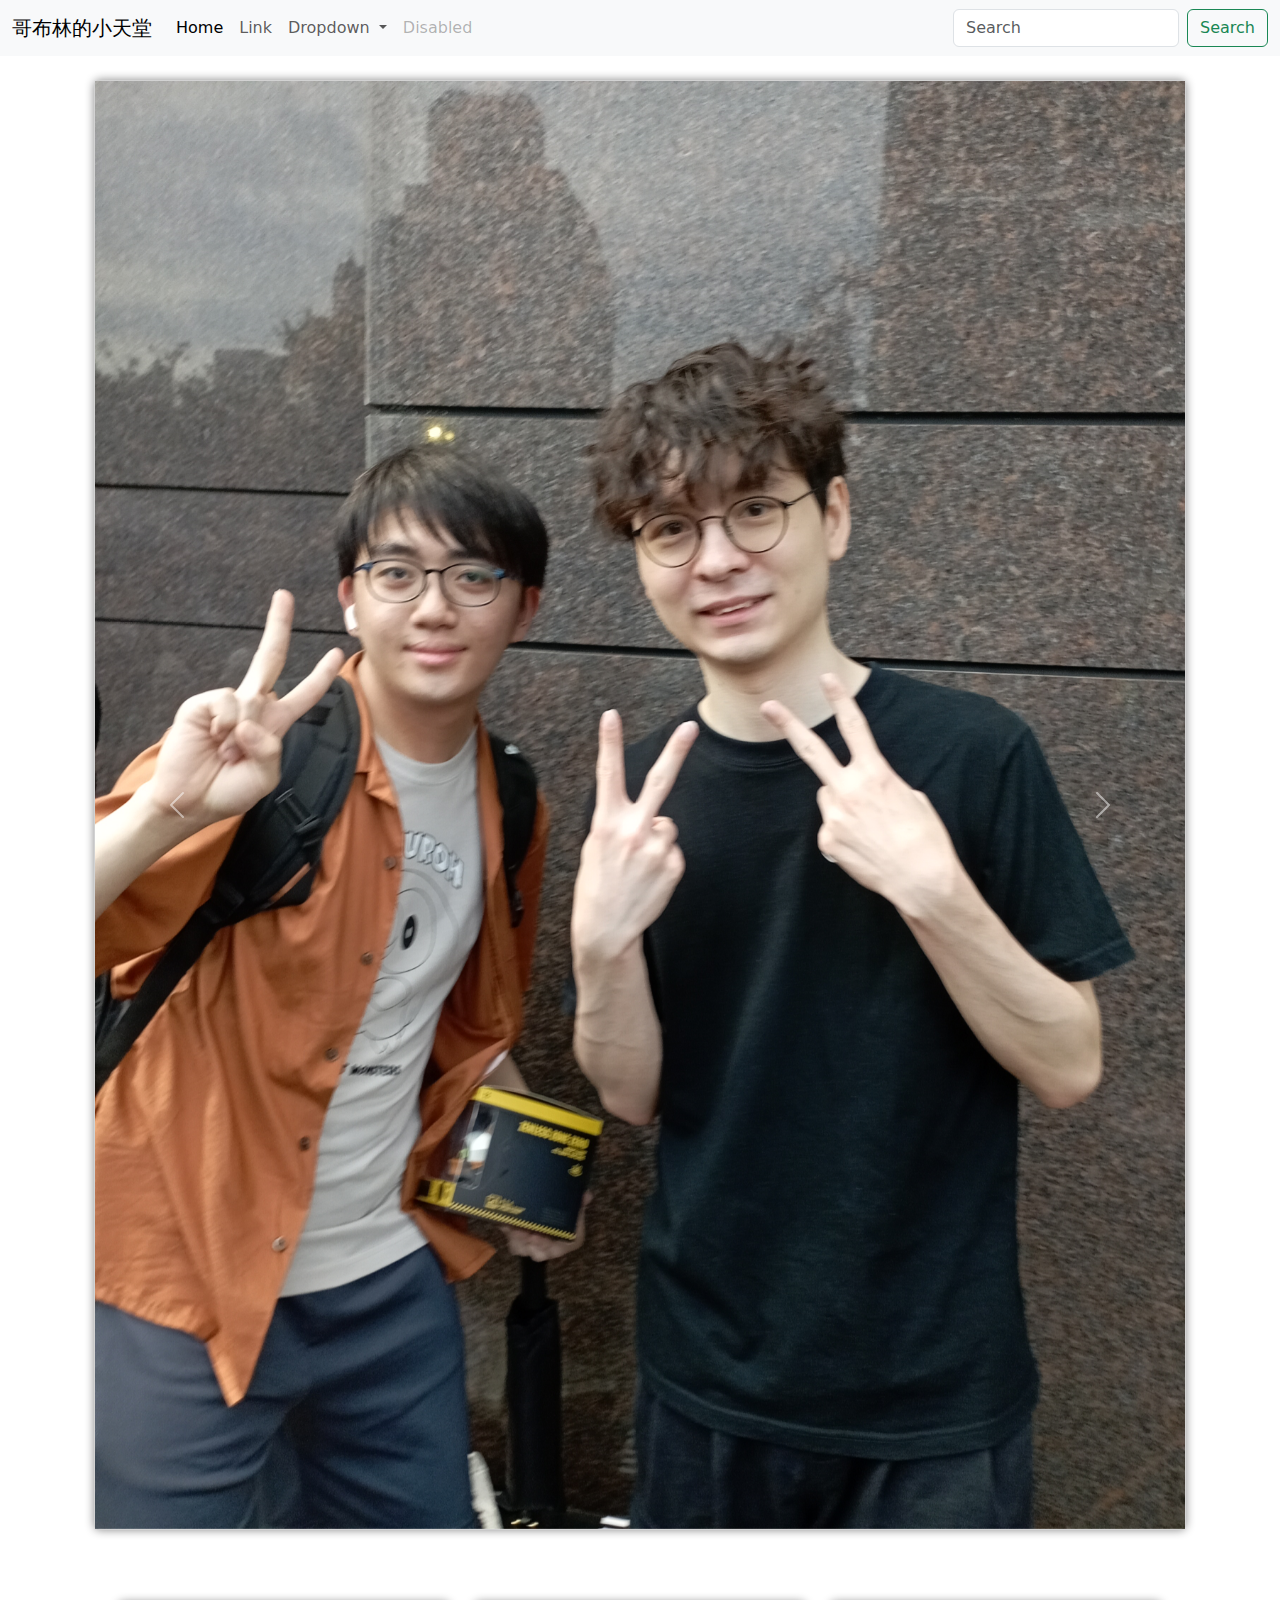
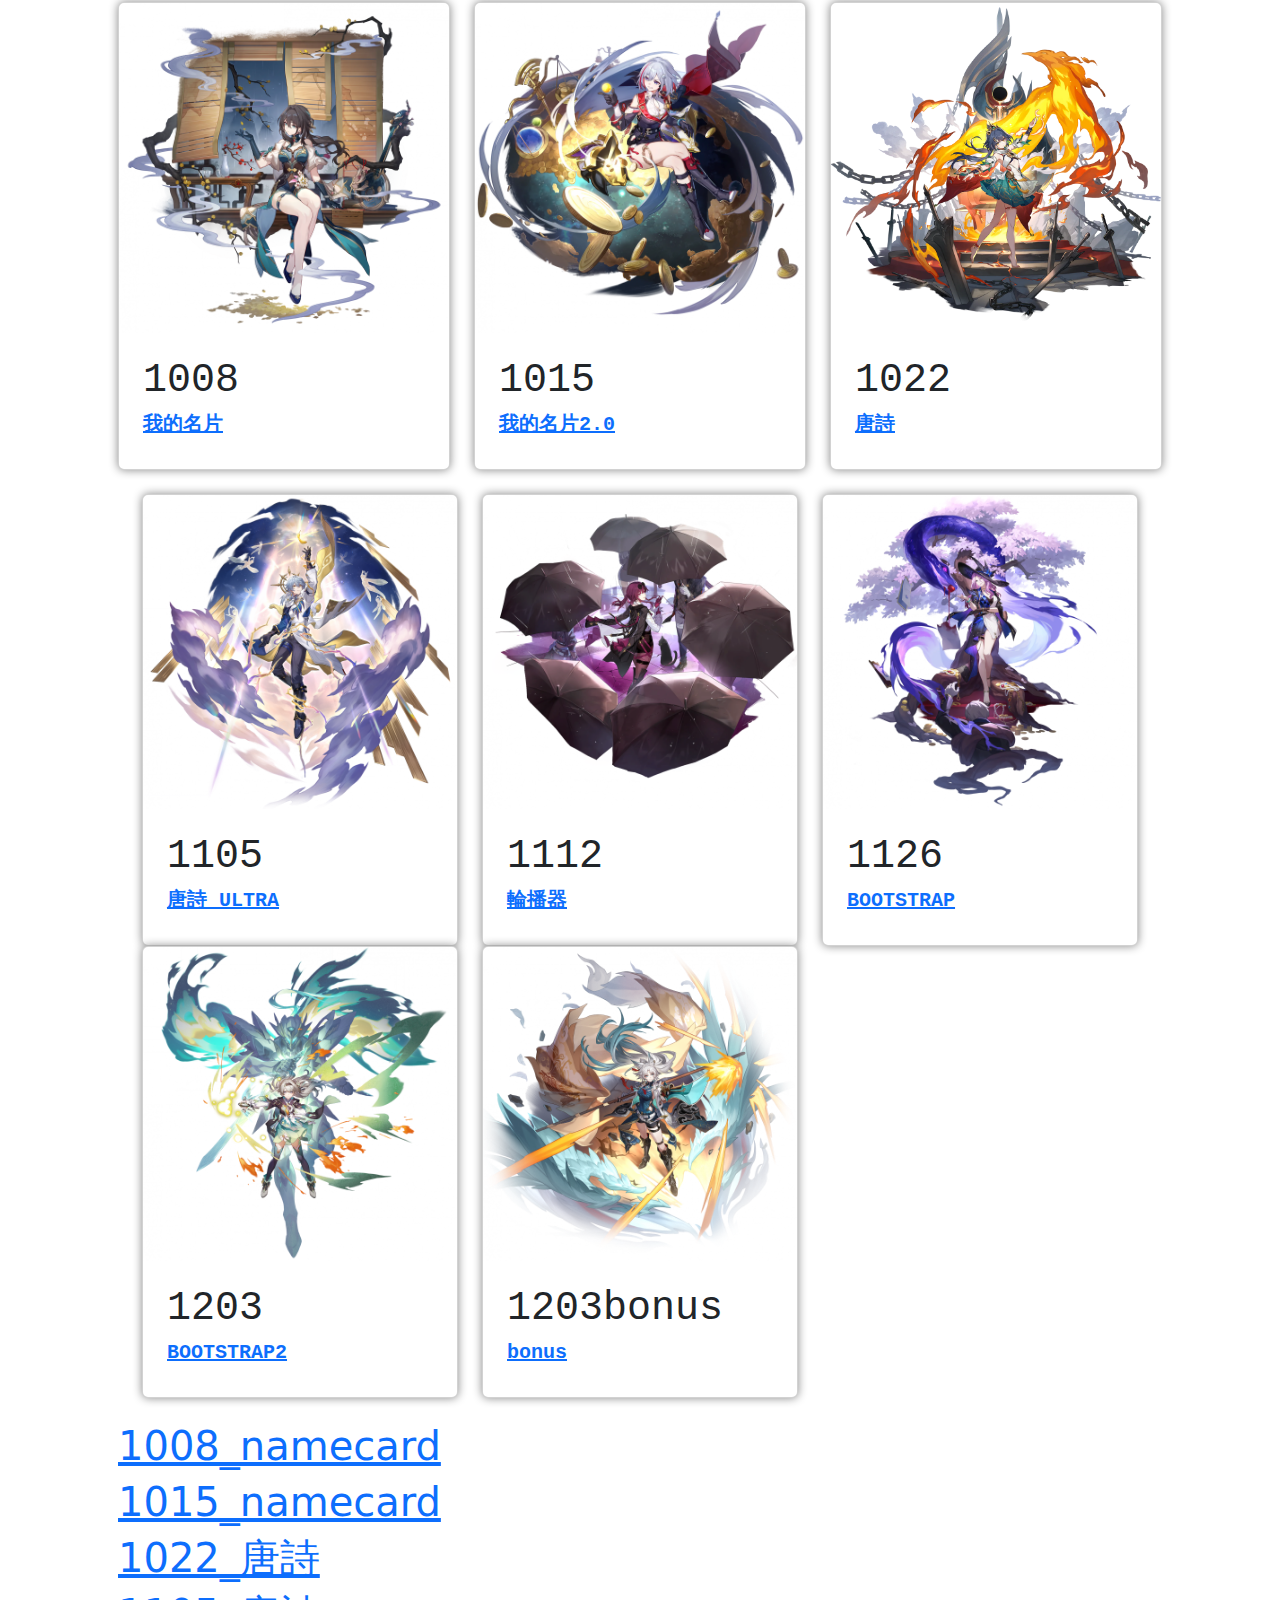
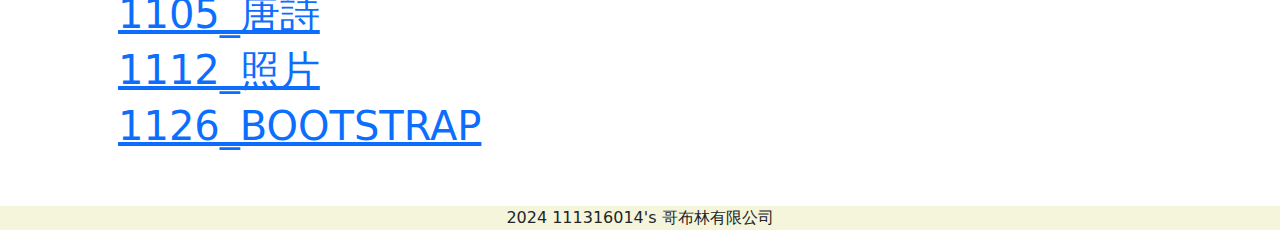
==== commit 8aa87d50: "Update index.html" ====
--- a/index.html
+++ b/index.html
@@ -230,7 +230,7 @@
 		   <a href='.\1126\index.html'>
 		       1126_BOOTSTRAP
 			</a>
-        </h1>  </div> 
+        </h1>  </div> </div>
 				  <div style="text-align:center;background-color:#f5f5dc">
 				  <p> 2024 111316014's 哥布林有限公司</p>
 				</div>
